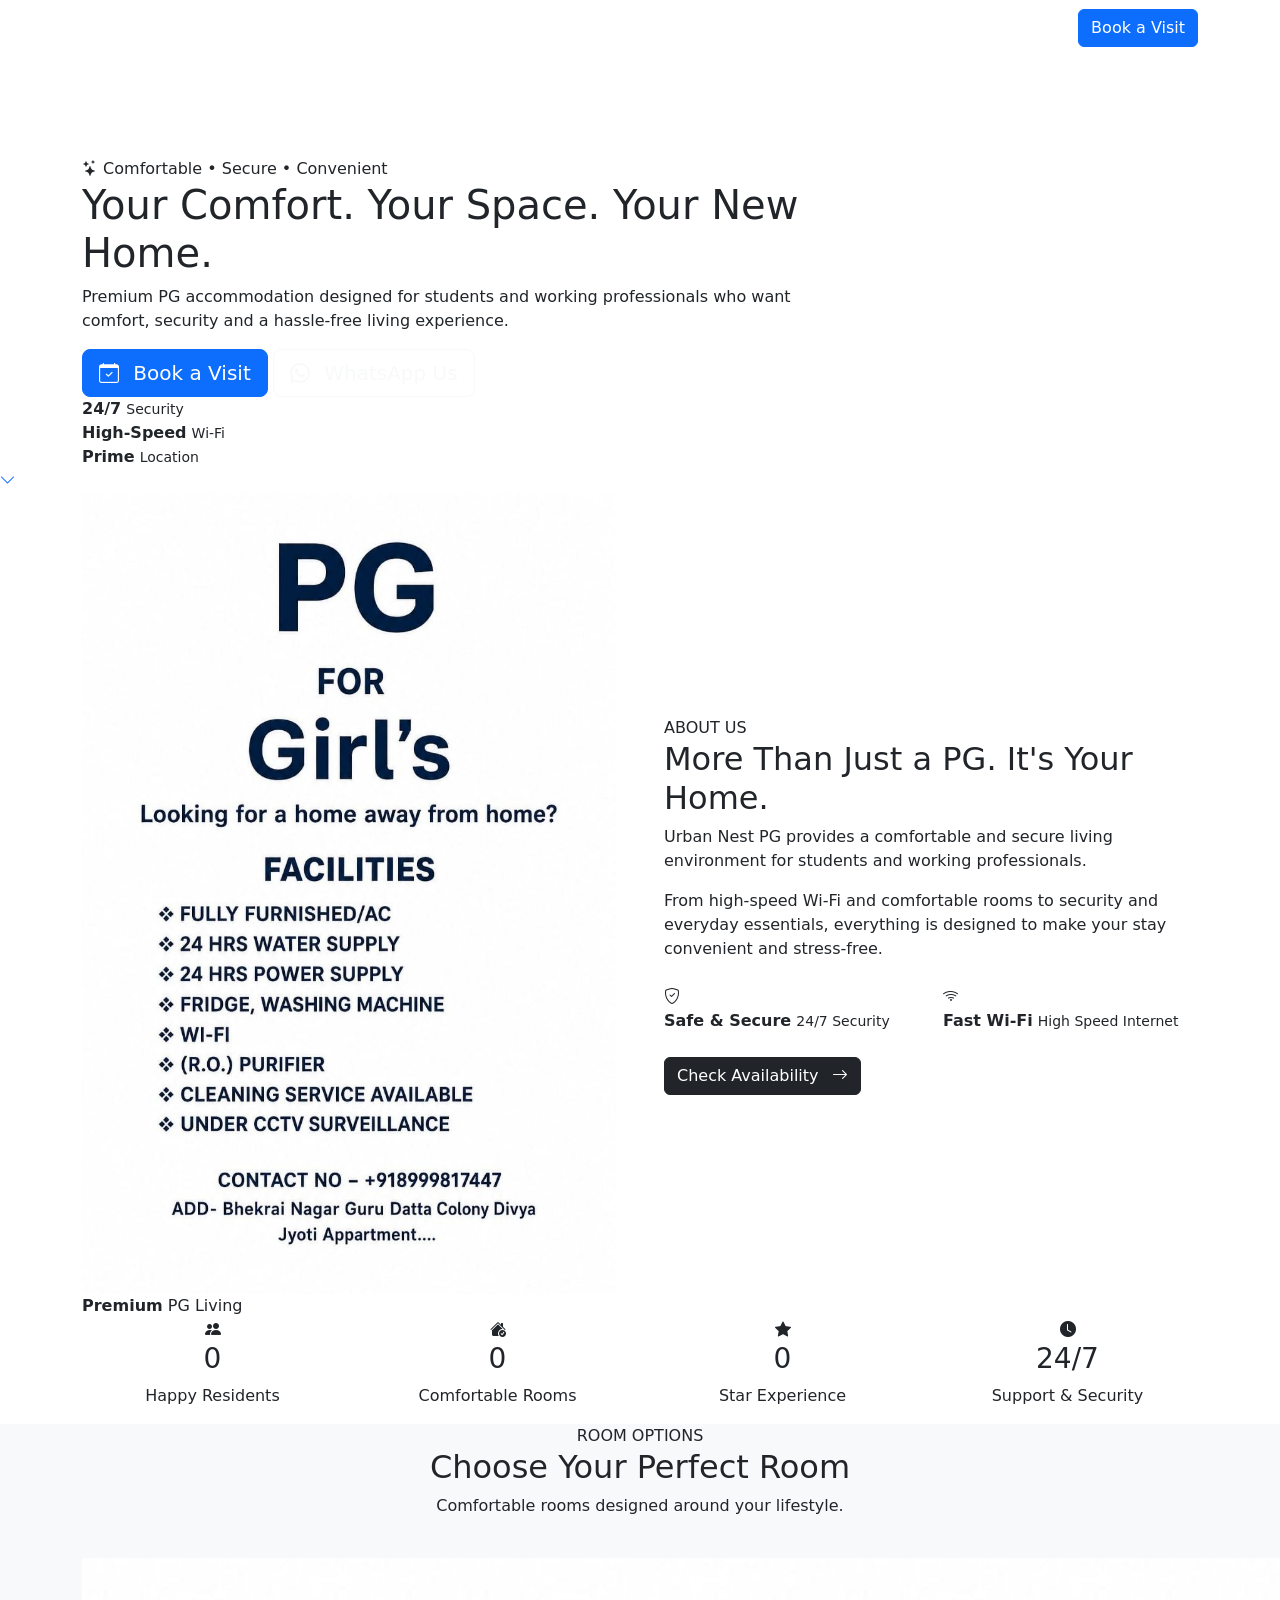
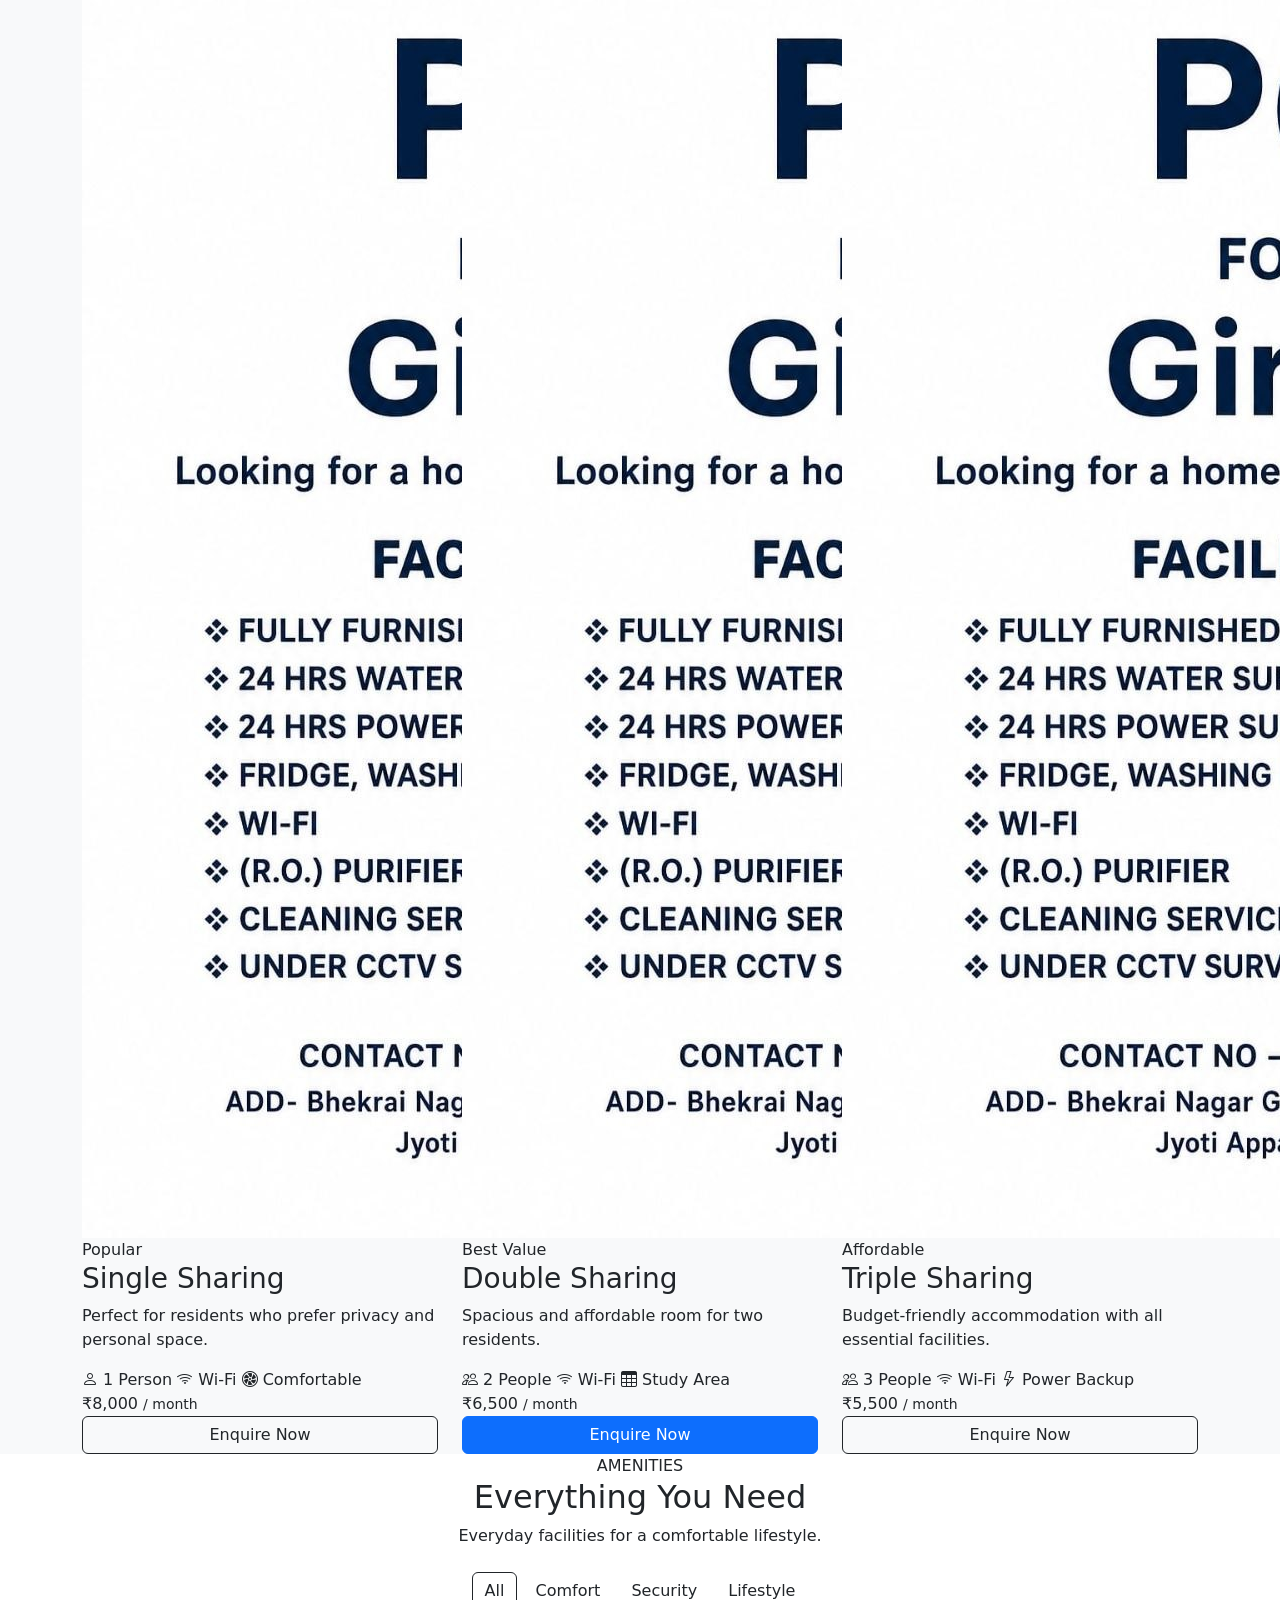
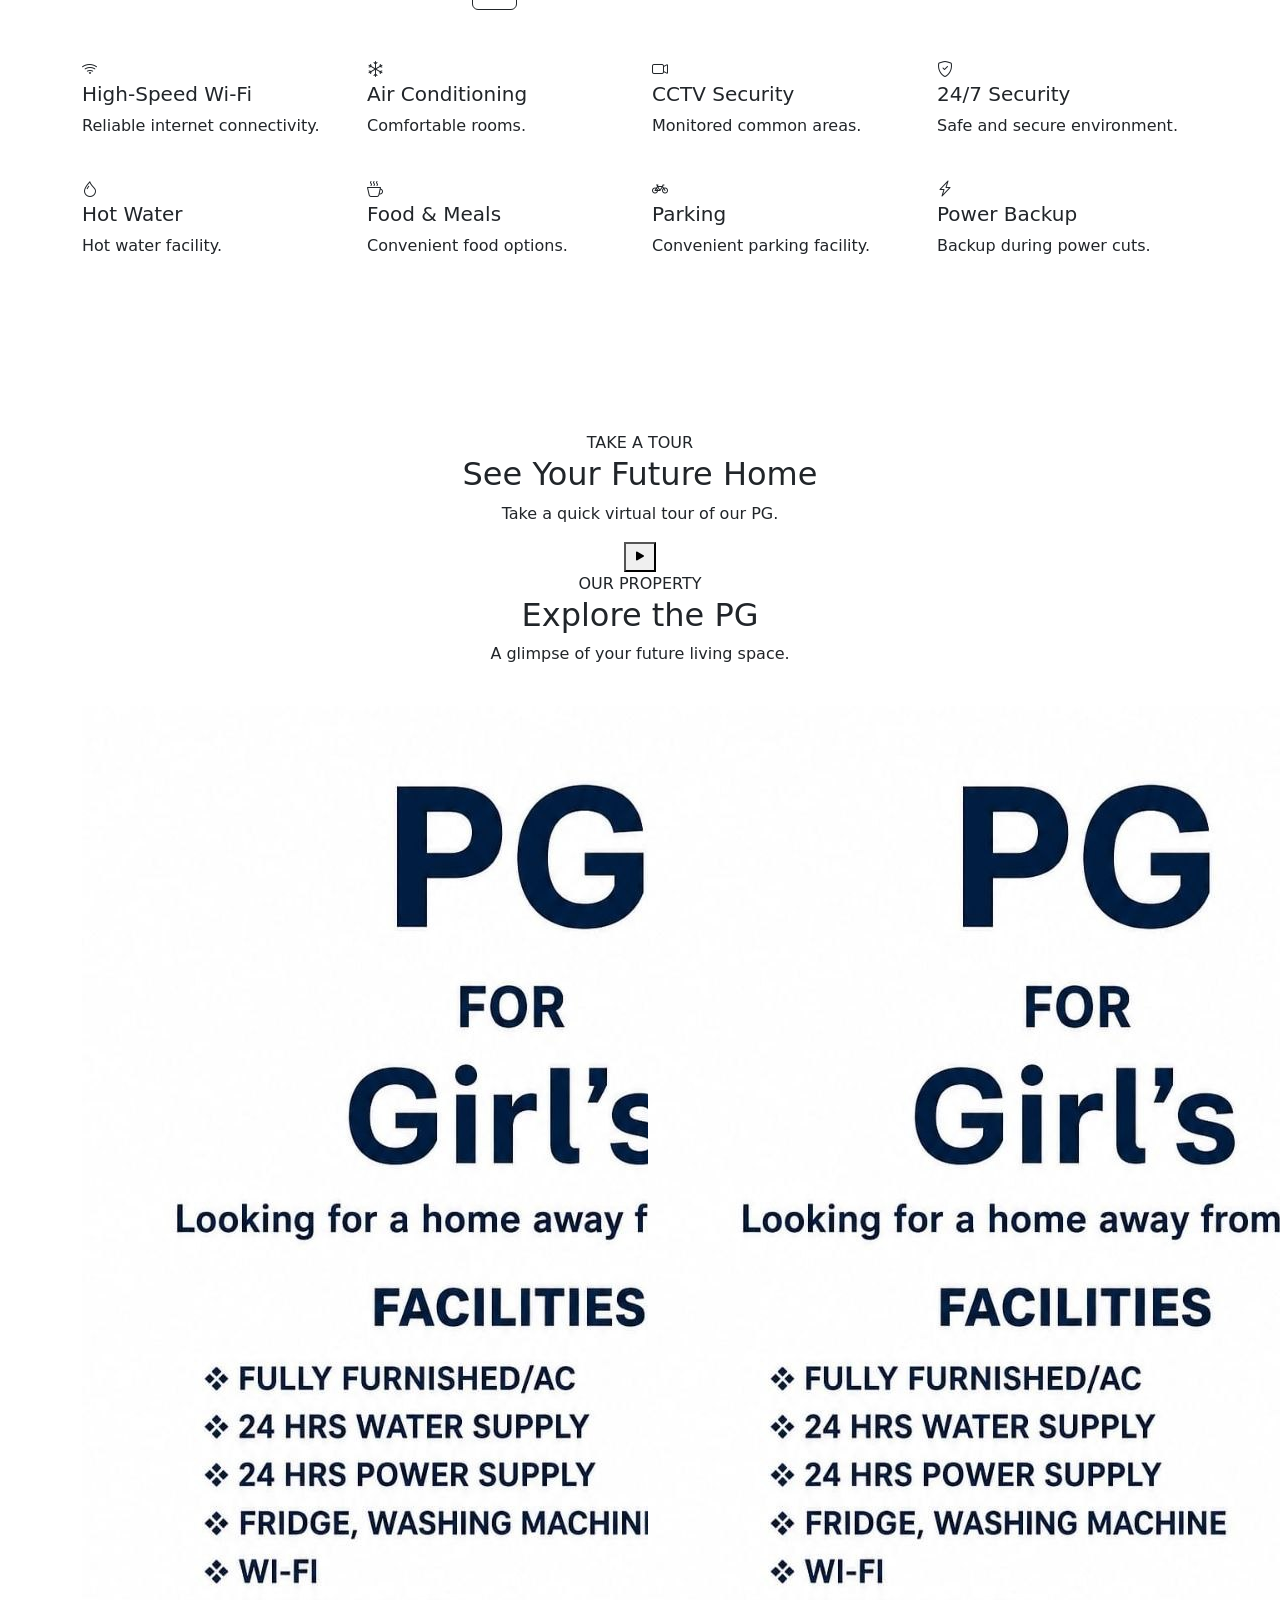
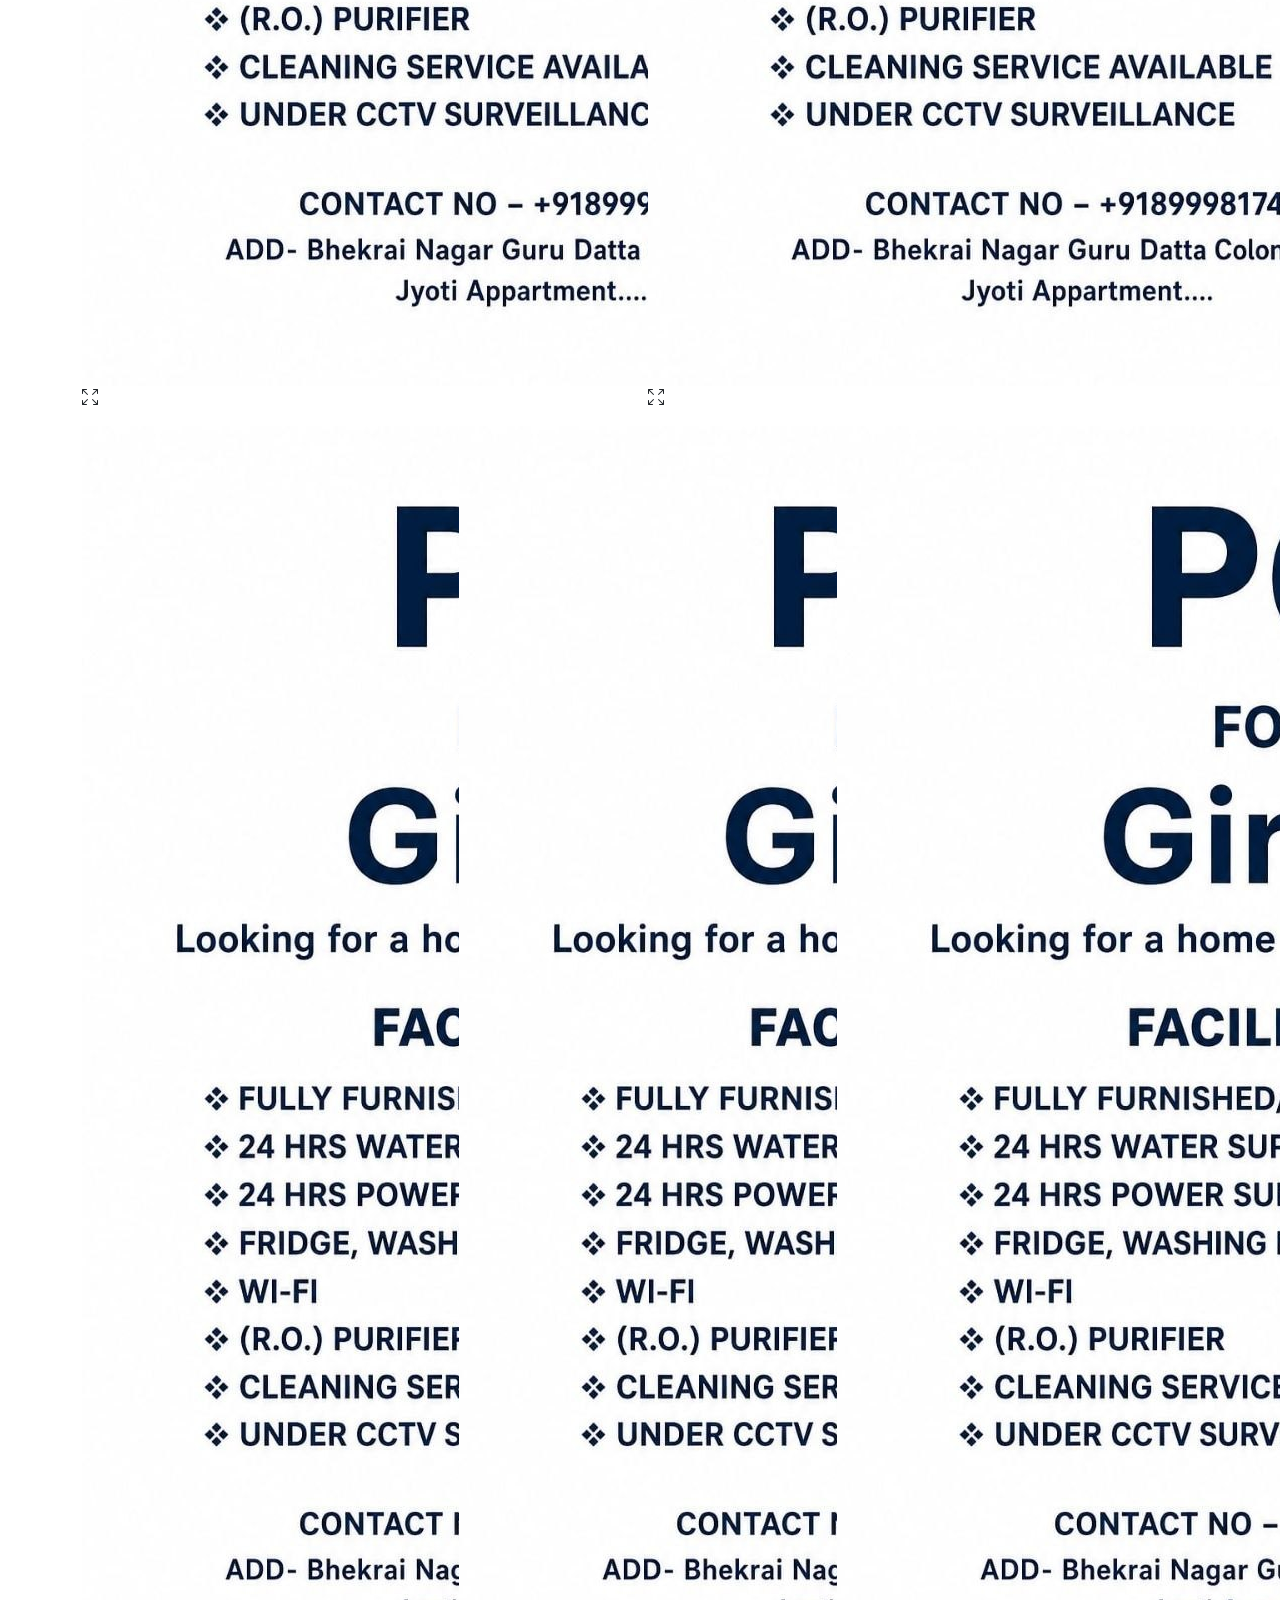
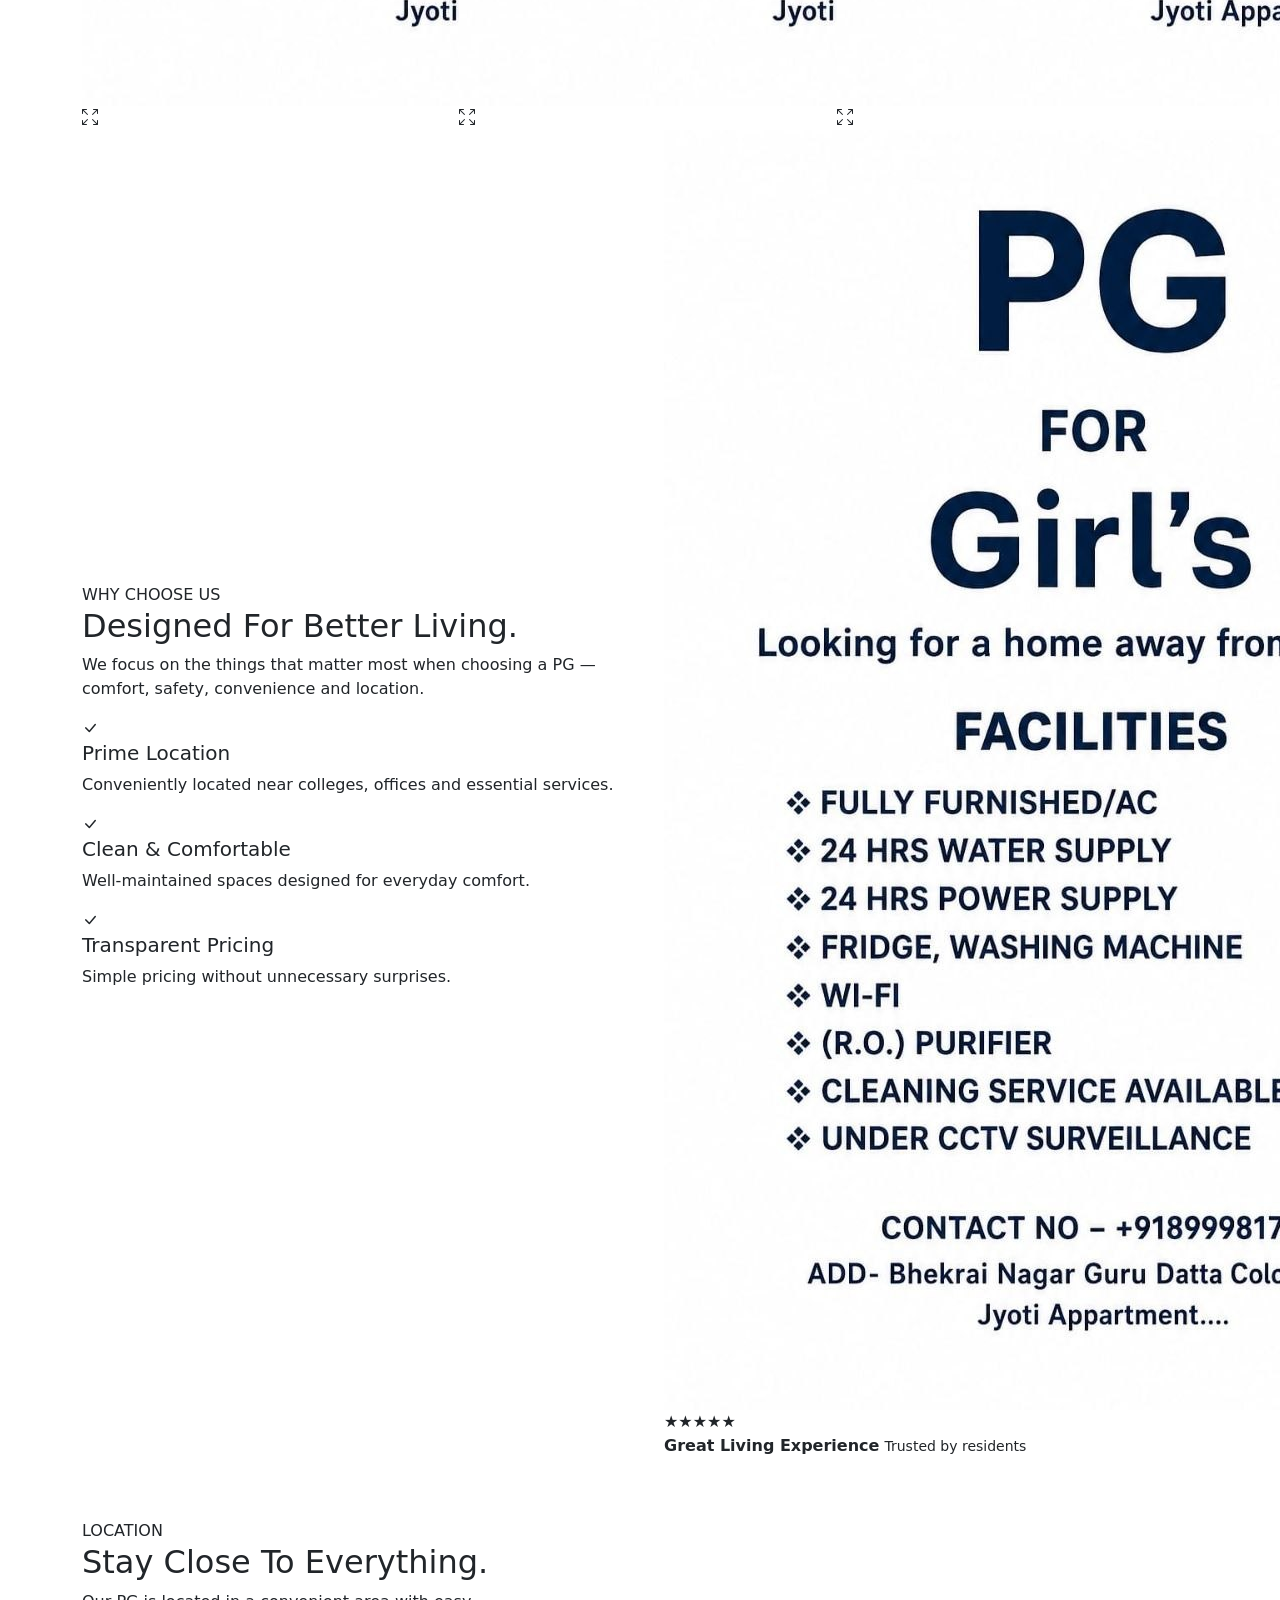
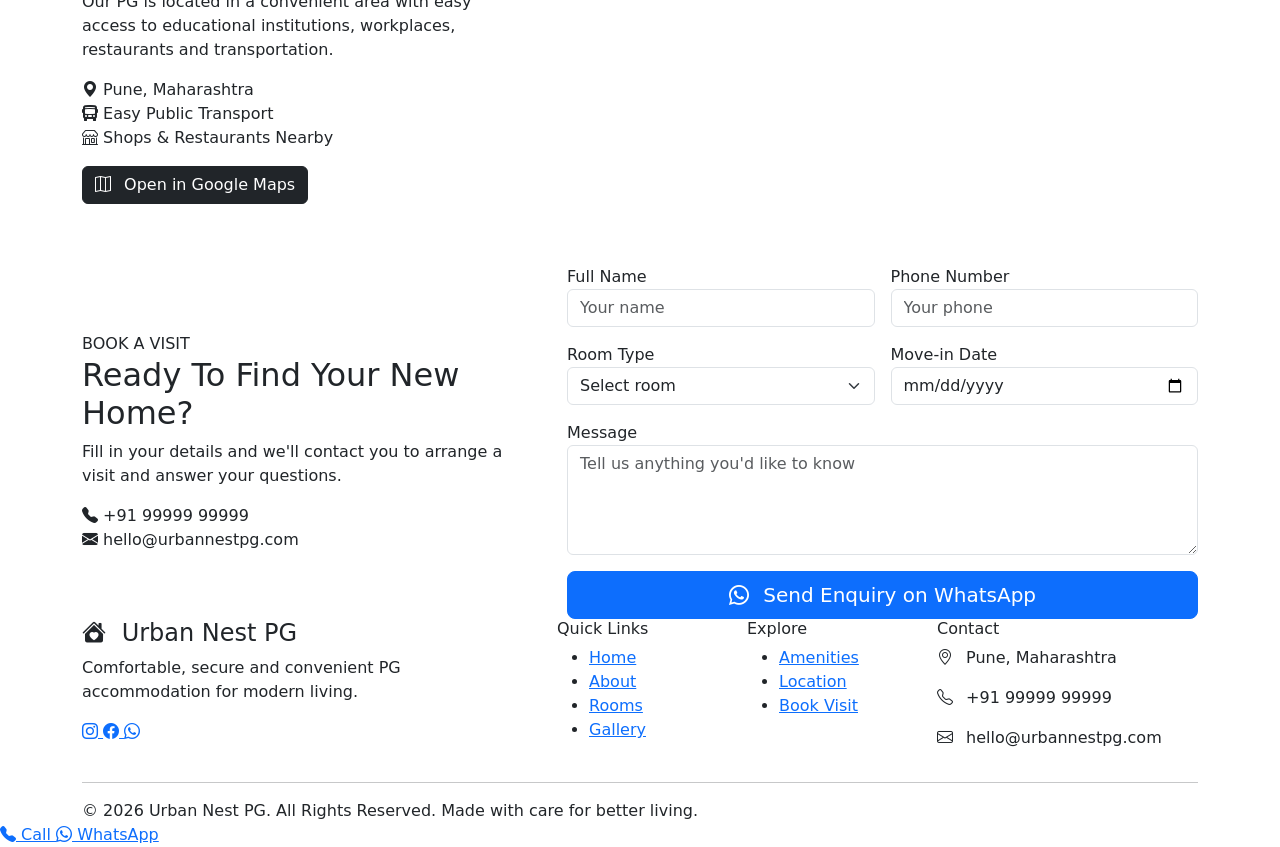
==== index.html @ 431f4cd6 "Update and rename pg.html to index.html" ====
<!DOCTYPE html>
<html lang="en">
<head>
    <meta charset="UTF-8">
    <meta name="viewport" content="width=device-width, initial-scale=1.0">

    <title>Urban Nest PG | Premium PG Accommodation</title>

    <meta name="description"
          content="Modern, comfortable and secure PG accommodation for students and working professionals.">

    <!-- Bootstrap 5 -->
    <link
        href="https://cdn.jsdelivr.net/npm/bootstrap@5.3.3/dist/css/bootstrap.min.css"
        rel="stylesheet">

    <!-- Bootstrap Icons -->
    <link
        rel="stylesheet"
        href="https://cdn.jsdelivr.net/npm/bootstrap-icons@1.11.3/font/bootstrap-icons.min.css">

    <!-- Google Font -->
    <link
        href="https://fonts.googleapis.com/css2?family=Inter:wght@400;500;600;700;800&family=Poppins:wght@500;600;700;800&display=swap"
        rel="stylesheet">

    <link rel="stylesheet" href="style.css">
</head>

<body>

<!-- ================= NAVBAR ================= -->

<nav class="navbar navbar-expand-lg navbar-dark fixed-top custom-navbar">
    <div class="container">

        <a class="navbar-brand fw-bold" href="#home">
            <i class="bi bi-house-heart-fill me-2"></i>
            Urban Nest PG
        </a>

        <button
            class="navbar-toggler"
            type="button"
            data-bs-toggle="collapse"
            data-bs-target="#navbarNav">

            <span class="navbar-toggler-icon"></span>
        </button>

        <div class="collapse navbar-collapse" id="navbarNav">

            <ul class="navbar-nav ms-auto align-items-lg-center">

                <li class="nav-item">
                    <a class="nav-link" href="#home">Home</a>
                </li>

                <li class="nav-item">
                    <a class="nav-link" href="#about">About</a>
                </li>

                <li class="nav-item">
                    <a class="nav-link" href="#rooms">Rooms</a>
                </li>

                <li class="nav-item">
                    <a class="nav-link" href="#amenities">Amenities</a>
                </li>

                <li class="nav-item">
                    <a class="nav-link" href="#gallery">Gallery</a>
                </li>

                <li class="nav-item">
                    <a class="nav-link" href="#location">Location</a>
                </li>

                <li class="nav-item ms-lg-3">
                    <a href="#booking" class="btn btn-primary nav-btn">
                        Book a Visit
                    </a>
                </li>

            </ul>

        </div>
    </div>
</nav>


<!-- ================= HERO ================= -->

<section id="home" class="hero-section">

    <video
        class="hero-video"
        autoplay
        muted
        loop
        playsinline>

        <source src="PG.mp4" type="video/mp4">

        Your browser does not support video.
    </video>

    <div class="hero-overlay"></div>

    <div class="container hero-content">

        <div class="row align-items-center">

            <div class="col-lg-8">

                <span class="hero-badge">
                    <i class="bi bi-stars"></i>
                    Comfortable • Secure • Convenient
                </span>

                <h1>
                    Your Comfort.
                    <span>Your Space.</span>
                    Your New Home.
                </h1>

                <p class="hero-text">
                    Premium PG accommodation designed for students
                    and working professionals who want comfort,
                    security and a hassle-free living experience.
                </p>

                <div class="hero-buttons">

                    <a href="#booking" class="btn btn-primary btn-lg">
                        <i class="bi bi-calendar-check me-2"></i>
                        Book a Visit
                    </a>

                    <a
                        href="https://wa.me/919999999999"
                        target="_blank"
                        class="btn btn-outline-light btn-lg">

                        <i class="bi bi-whatsapp me-2"></i>
                        WhatsApp Us
                    </a>

                </div>

                <div class="hero-trust">

                    <div>
                        <strong>24/7</strong>
                        <small>Security</small>
                    </div>

                    <div>
                        <strong>High-Speed</strong>
                        <small>Wi-Fi</small>
                    </div>

                    <div>
                        <strong>Prime</strong>
                        <small>Location</small>
                    </div>

                </div>

            </div>

        </div>

    </div>

    <a href="#about" class="scroll-down">
        <i class="bi bi-chevron-down"></i>
    </a>

</section>


<!-- ================= ABOUT ================= -->

<section id="about" class="section-padding">

    <div class="container">

        <div class="row align-items-center g-5">

            <div class="col-lg-6">

                <div class="about-image">

                    <img
                        src="PG.jpg"
                        alt="Urban Nest PG"
                        class="img-fluid">

                    <div class="experience-card">

                        <strong>Premium</strong>
                        <span>PG Living</span>

                    </div>

                </div>

            </div>

            <div class="col-lg-6">

                <span class="section-label">
                    ABOUT US
                </span>

                <h2 class="section-title">
                    More Than Just a PG.
                    <span>It's Your Home.</span>
                </h2>

                <p class="section-description">

                    Urban Nest PG provides a comfortable and secure
                    living environment for students and working
                    professionals.

                </p>

                <p class="section-description">

                    From high-speed Wi-Fi and comfortable rooms to
                    security and everyday essentials, everything is
                    designed to make your stay convenient and stress-free.

                </p>

                <div class="row mt-4">

                    <div class="col-6">

                        <div class="mini-feature">

                            <i class="bi bi-shield-check"></i>

                            <div>
                                <strong>Safe & Secure</strong>
                                <small>24/7 Security</small>
                            </div>

                        </div>

                    </div>

                    <div class="col-6">

                        <div class="mini-feature">

                            <i class="bi bi-wifi"></i>

                            <div>
                                <strong>Fast Wi-Fi</strong>
                                <small>High Speed Internet</small>
                            </div>

                        </div>

                    </div>

                </div>

                <a href="#booking" class="btn btn-dark mt-4">
                    Check Availability
                    <i class="bi bi-arrow-right ms-2"></i>
                </a>

            </div>

        </div>

    </div>

</section>


<!-- ================= STATS ================= -->

<section class="stats-section">

    <div class="container">

        <div class="row text-center g-4">

            <div class="col-6 col-lg-3">

                <div class="stat-box">

                    <i class="bi bi-people-fill"></i>

                    <h3 class="counter" data-target="100">0</h3>

                    <p>Happy Residents</p>

                </div>

            </div>

            <div class="col-6 col-lg-3">

                <div class="stat-box">

                    <i class="bi bi-house-check-fill"></i>

                    <h3 class="counter" data-target="50">0</h3>

                    <p>Comfortable Rooms</p>

                </div>

            </div>

            <div class="col-6 col-lg-3">

                <div class="stat-box">

                    <i class="bi bi-star-fill"></i>

                    <h3 class="counter" data-target="4">0</h3>

                    <p>Star Experience</p>

                </div>

            </div>

            <div class="col-6 col-lg-3">

                <div class="stat-box">

                    <i class="bi bi-clock-fill"></i>

                    <h3>24/7</h3>

                    <p>Support & Security</p>

                </div>

            </div>

        </div>

    </div>

</section>


<!-- ================= ROOMS ================= -->

<section id="rooms" class="section-padding bg-light">

    <div class="container">

        <div class="text-center section-heading">

            <span class="section-label">
                ROOM OPTIONS
            </span>

            <h2 class="section-title">
                Choose Your Perfect Room
            </h2>

            <p>
                Comfortable rooms designed around your lifestyle.
            </p>

        </div>


        <div class="row g-4 mt-3">

            <!-- SINGLE -->

            <div class="col-lg-4">

                <div class="room-card">

                    <div class="room-image">

                        <img src="PG.jpg" alt="Single Room">

                        <span class="room-tag">
                            Popular
                        </span>

                    </div>

                    <div class="room-content">

                        <h3>Single Sharing</h3>

                        <p>
                            Perfect for residents who prefer privacy
                            and personal space.
                        </p>

                        <div class="room-features">

                            <span>
                                <i class="bi bi-person"></i>
                                1 Person
                            </span>

                            <span>
                                <i class="bi bi-wifi"></i>
                                Wi-Fi
                            </span>

                            <span>
                                <i class="bi bi-fan"></i>
                                Comfortable
                            </span>

                        </div>

                        <div class="price">
                            ₹8,000
                            <small>/ month</small>
                        </div>

                        <a href="#booking" class="btn btn-outline-dark w-100">
                            Enquire Now
                        </a>

                    </div>

                </div>

            </div>


            <!-- DOUBLE -->

            <div class="col-lg-4">

                <div class="room-card featured-room">

                    <div class="room-image">

                        <img src="PG.jpg" alt="Double Sharing Room">

                        <span class="room-tag">
                            Best Value
                        </span>

                    </div>

                    <div class="room-content">

                        <h3>Double Sharing</h3>

                        <p>
                            Spacious and affordable room for two
                            residents.
                        </p>

                        <div class="room-features">

                            <span>
                                <i class="bi bi-people"></i>
                                2 People
                            </span>

                            <span>
                                <i class="bi bi-wifi"></i>
                                Wi-Fi
                            </span>

                            <span>
                                <i class="bi bi-table"></i>
                                Study Area
                            </span>

                        </div>

                        <div class="price">
                            ₹6,500
                            <small>/ month</small>
                        </div>

                        <a href="#booking" class="btn btn-primary w-100">
                            Enquire Now
                        </a>

                    </div>

                </div>

            </div>


            <!-- TRIPLE -->

            <div class="col-lg-4">

                <div class="room-card">

                    <div class="room-image">

                        <img src="PG.jpg" alt="Triple Sharing Room">

                        <span class="room-tag">
                            Affordable
                        </span>

                    </div>

                    <div class="room-content">

                        <h3>Triple Sharing</h3>

                        <p>
                            Budget-friendly accommodation with
                            all essential facilities.
                        </p>

                        <div class="room-features">

                            <span>
                                <i class="bi bi-people"></i>
                                3 People
                            </span>

                            <span>
                                <i class="bi bi-wifi"></i>
                                Wi-Fi
                            </span>

                            <span>
                                <i class="bi bi-lightning"></i>
                                Power Backup
                            </span>

                        </div>

                        <div class="price">
                            ₹5,500
                            <small>/ month</small>
                        </div>

                        <a href="#booking" class="btn btn-outline-dark w-100">
                            Enquire Now
                        </a>

                    </div>

                </div>

            </div>

        </div>

    </div>

</section>


<!-- ================= AMENITIES ================= -->

<section id="amenities" class="section-padding">

    <div class="container">

        <div class="text-center section-heading">

            <span class="section-label">
                AMENITIES
            </span>

            <h2 class="section-title">
                Everything You Need
            </h2>

            <p>
                Everyday facilities for a comfortable lifestyle.
            </p>

        </div>


        <div class="amenity-filter text-center mt-4">

            <button
                class="btn filter-btn active"
                data-filter="all">
                All
            </button>

            <button
                class="btn filter-btn"
                data-filter="comfort">
                Comfort
            </button>

            <button
                class="btn filter-btn"
                data-filter="security">
                Security
            </button>

            <button
                class="btn filter-btn"
                data-filter="lifestyle">
                Lifestyle
            </button>

        </div>


        <div class="row g-4 mt-4" id="amenityContainer">

            <div class="col-6 col-md-4 col-lg-3 amenity-item"
                 data-category="comfort">

                <div class="amenity-card">

                    <i class="bi bi-wifi"></i>

                    <h5>High-Speed Wi-Fi</h5>

                    <p>
                        Reliable internet connectivity.
                    </p>

                </div>

            </div>


            <div class="col-6 col-md-4 col-lg-3 amenity-item"
                 data-category="comfort">

                <div class="amenity-card">

                    <i class="bi bi-snow"></i>

                    <h5>Air Conditioning</h5>

                    <p>
                        Comfortable rooms.
                    </p>

                </div>

            </div>


            <div class="col-6 col-md-4 col-lg-3 amenity-item"
                 data-category="security">

                <div class="amenity-card">

                    <i class="bi bi-camera-video"></i>

                    <h5>CCTV Security</h5>

                    <p>
                        Monitored common areas.
                    </p>

                </div>

            </div>


            <div class="col-6 col-md-4 col-lg-3 amenity-item"
                 data-category="security">

                <div class="amenity-card">

                    <i class="bi bi-shield-check"></i>

                    <h5>24/7 Security</h5>

                    <p>
                        Safe and secure environment.
                    </p>

                </div>

            </div>


            <div class="col-6 col-md-4 col-lg-3 amenity-item"
                 data-category="comfort">

                <div class="amenity-card">

                    <i class="bi bi-droplet"></i>

                    <h5>Hot Water</h5>

                    <p>
                        Hot water facility.
                    </p>

                </div>

            </div>


            <div class="col-6 col-md-4 col-lg-3 amenity-item"
                 data-category="lifestyle">

                <div class="amenity-card">

                    <i class="bi bi-cup-hot"></i>

                    <h5>Food & Meals</h5>

                    <p>
                        Convenient food options.
                    </p>

                </div>

            </div>


            <div class="col-6 col-md-4 col-lg-3 amenity-item"
                 data-category="lifestyle">

                <div class="amenity-card">

                    <i class="bi bi-bicycle"></i>

                    <h5>Parking</h5>

                    <p>
                        Convenient parking facility.
                    </p>

                </div>

            </div>


            <div class="col-6 col-md-4 col-lg-3 amenity-item"
                 data-category="comfort">

                <div class="amenity-card">

                    <i class="bi bi-lightning-charge"></i>

                    <h5>Power Backup</h5>

                    <p>
                        Backup during power cuts.
                    </p>

                </div>

            </div>

        </div>

    </div>

</section>


<!-- ================= VIDEO ================= -->

<section class="video-section">

    <div class="video-background">

        <video autoplay muted loop playsinline>

            <source src="PG.mp4" type="video/mp4">

        </video>

    </div>

    <div class="video-overlay"></div>

    <div class="container video-content text-center">

        <span class="section-label light-label">
            TAKE A TOUR
        </span>

        <h2>
            See Your Future Home
        </h2>

        <p>
            Take a quick virtual tour of our PG.
        </p>

        <button
            class="play-button"
            data-bs-toggle="modal"
            data-bs-target="#videoModal">

            <i class="bi bi-play-fill"></i>

        </button>

    </div>

</section>


<!-- ================= GALLERY ================= -->

<section id="gallery" class="section-padding">

    <div class="container">

        <div class="text-center section-heading">

            <span class="section-label">
                OUR PROPERTY
            </span>

            <h2 class="section-title">
                Explore the PG
            </h2>

            <p>
                A glimpse of your future living space.
            </p>

        </div>


        <div class="row g-3 gallery-grid mt-4">

            <div class="col-md-6">

                <div class="gallery-item">

                    <img
                        src="PG.jpg"
                        alt="PG Property"
                        data-bs-toggle="modal"
                        data-bs-target="#imageModal">

                    <div class="gallery-overlay">
                        <i class="bi bi-arrows-fullscreen"></i>
                    </div>

                </div>

            </div>


            <div class="col-md-6">

                <div class="gallery-item">

                    <img
                        src="PG.jpg"
                        alt="PG Room"
                        data-bs-toggle="modal"
                        data-bs-target="#imageModal">

                    <div class="gallery-overlay">
                        <i class="bi bi-arrows-fullscreen"></i>
                    </div>

                </div>

            </div>


            <div class="col-md-4">

                <div class="gallery-item">

                    <img
                        src="PG.jpg"
                        alt="PG Interior"
                        data-bs-toggle="modal"
                        data-bs-target="#imageModal">

                    <div class="gallery-overlay">
                        <i class="bi bi-arrows-fullscreen"></i>
                    </div>

                </div>

            </div>


            <div class="col-md-4">

                <div class="gallery-item">

                    <img
                        src="PG.jpg"
                        alt="PG Facility"
                        data-bs-toggle="modal"
                        data-bs-target="#imageModal">

                    <div class="gallery-overlay">
                        <i class="bi bi-arrows-fullscreen"></i>
                    </div>

                </div>

            </div>


            <div class="col-md-4">

                <div class="gallery-item">

                    <img
                        src="PG.jpg"
                        alt="PG Accommodation"
                        data-bs-toggle="modal"
                        data-bs-target="#imageModal">

                    <div class="gallery-overlay">
                        <i class="bi bi-arrows-fullscreen"></i>
                    </div>

                </div>

            </div>

        </div>

    </div>

</section>


<!-- ================= WHY US ================= -->

<section class="why-section">

    <div class="container">

        <div class="row align-items-center g-5">

            <div class="col-lg-6">

                <span class="section-label">
                    WHY CHOOSE US
                </span>

                <h2 class="section-title">
                    Designed For
                    <span>Better Living.</span>
                </h2>

                <p>
                    We focus on the things that matter most when
                    choosing a PG — comfort, safety, convenience
                    and location.
                </p>


                <div class="why-list">

                    <div class="why-item">

                        <div class="why-icon">
                            <i class="bi bi-check-lg"></i>
                        </div>

                        <div>
                            <h5>Prime Location</h5>
                            <p>
                                Conveniently located near colleges,
                                offices and essential services.
                            </p>
                        </div>

                    </div>


                    <div class="why-item">

                        <div class="why-icon">
                            <i class="bi bi-check-lg"></i>
                        </div>

                        <div>
                            <h5>Clean & Comfortable</h5>
                            <p>
                                Well-maintained spaces designed
                                for everyday comfort.
                            </p>
                        </div>

                    </div>


                    <div class="why-item">

                        <div class="why-icon">
                            <i class="bi bi-check-lg"></i>
                        </div>

                        <div>
                            <h5>Transparent Pricing</h5>
                            <p>
                                Simple pricing without unnecessary
                                surprises.
                            </p>

                        </div>

                    </div>

                </div>

            </div>


            <div class="col-lg-6">

                <div class="why-image">

                    <img
                        src="PG.jpg"
                        alt="PG Living">

                    <div class="floating-review">

                        <div class="stars">
                            ★★★★★
                        </div>

                        <strong>Great Living Experience</strong>

                        <small>
                            Trusted by residents
                        </small>

                    </div>

                </div>

            </div>

        </div>

    </div>

</section>


<!-- ================= LOCATION ================= -->

<section id="location" class="section-padding">

    <div class="container">

        <div class="row g-5 align-items-center">

            <div class="col-lg-5">

                <span class="section-label">
                    LOCATION
                </span>

                <h2 class="section-title">
                    Stay Close To
                    <span>Everything.</span>
                </h2>

                <p>
                    Our PG is located in a convenient area with
                    easy access to educational institutions,
                    workplaces, restaurants and transportation.
                </p>


                <div class="location-details">

                    <div>
                        <i class="bi bi-geo-alt-fill"></i>

                        <span>
                            Pune, Maharashtra
                        </span>
                    </div>

                    <div>
                        <i class="bi bi-bus-front-fill"></i>

                        <span>
                            Easy Public Transport
                        </span>
                    </div>

                    <div>
                        <i class="bi bi-shop"></i>

                        <span>
                            Shops & Restaurants Nearby
                        </span>
                    </div>

                </div>

                <a
                    href="https://maps.google.com/"
                    target="_blank"
                    class="btn btn-dark mt-3">

                    <i class="bi bi-map me-2"></i>
                    Open in Google Maps

                </a>

            </div>


            <div class="col-lg-7">

                <div class="map-box">

                    <iframe
                        src="https://www.google.com/maps?q=Pune,Maharashtra&output=embed"
                        width="100%"
                        height="400"
                        style="border:0;"
                        loading="lazy">
                    </iframe>

                </div>

            </div>

        </div>

    </div>

</section>


<!-- ================= BOOKING ================= -->

<section id="booking" class="booking-section">

    <div class="container">

        <div class="booking-card">

            <div class="row g-5 align-items-center">

                <div class="col-lg-5">

                    <span class="section-label">
                        BOOK A VISIT
                    </span>

                    <h2>
                        Ready To Find
                        Your New Home?
                    </h2>

                    <p>
                        Fill in your details and we'll contact you
                        to arrange a visit and answer your questions.
                    </p>

                    <div class="contact-direct">

                        <div>
                            <i class="bi bi-telephone-fill"></i>

                            <span>
                                +91 99999 99999
                            </span>
                        </div>

                        <div>
                            <i class="bi bi-envelope-fill"></i>

                            <span>
                                hello@urbannestpg.com
                            </span>
                        </div>

                    </div>

                </div>


                <div class="col-lg-7">

                    <form id="bookingForm">

                        <div class="row g-3">

                            <div class="col-md-6">

                                <label>
                                    Full Name
                                </label>

                                <input
                                    type="text"
                                    id="name"
                                    class="form-control"
                                    placeholder="Your name"
                                    required>

                            </div>


                            <div class="col-md-6">

                                <label>
                                    Phone Number
                                </label>

                                <input
                                    type="tel"
                                    id="phone"
                                    class="form-control"
                                    placeholder="Your phone"
                                    required>

                            </div>


                            <div class="col-md-6">

                                <label>
                                    Room Type
                                </label>

                                <select
                                    id="room"
                                    class="form-select"
                                    required>

                                    <option value="">
                                        Select room
                                    </option>

                                    <option>
                                        Single Sharing
                                    </option>

                                    <option>
                                        Double Sharing
                                    </option>

                                    <option>
                                        Triple Sharing
                                    </option>

                                </select>

                            </div>


                            <div class="col-md-6">

                                <label>
                                    Move-in Date
                                </label>

                                <input
                                    type="date"
                                    id="date"
                                    class="form-control"
                                    required>

                            </div>


                            <div class="col-12">

                                <label>
                                    Message
                                </label>

                                <textarea
                                    id="message"
                                    class="form-control"
                                    rows="4"
                                    placeholder="Tell us anything you'd like to know"></textarea>

                            </div>


                            <div class="col-12">

                                <button
                                    type="submit"
                                    class="btn btn-primary btn-lg w-100">

                                    <i class="bi bi-whatsapp me-2"></i>
                                    Send Enquiry on WhatsApp

                                </button>

                            </div>

                        </div>

                    </form>

                </div>

            </div>

        </div>

    </div>

</section>


<!-- ================= FOOTER ================= -->

<footer>

    <div class="container">

        <div class="row g-4">

            <div class="col-lg-5">

                <h4>
                    <i class="bi bi-house-heart-fill me-2"></i>
                    Urban Nest PG
                </h4>

                <p>
                    Comfortable, secure and convenient PG
                    accommodation for modern living.
                </p>

                <div class="social-links">

                    <a href="#">
                        <i class="bi bi-instagram"></i>
                    </a>

                    <a href="#">
                        <i class="bi bi-facebook"></i>
                    </a>

                    <a href="#">
                        <i class="bi bi-whatsapp"></i>
                    </a>

                </div>

            </div>


            <div class="col-6 col-lg-2">

                <h6>
                    Quick Links
                </h6>

                <ul>

                    <li>
                        <a href="#home">Home</a>
                    </li>

                    <li>
                        <a href="#about">About</a>
                    </li>

                    <li>
                        <a href="#rooms">Rooms</a>
                    </li>

                    <li>
                        <a href="#gallery">Gallery</a>
                    </li>

                </ul>

            </div>


            <div class="col-6 col-lg-2">

                <h6>
                    Explore
                </h6>

                <ul>

                    <li>
                        <a href="#amenities">Amenities</a>
                    </li>

                    <li>
                        <a href="#location">Location</a>
                    </li>

                    <li>
                        <a href="#booking">Book Visit</a>
                    </li>

                </ul>

            </div>


            <div class="col-lg-3">

                <h6>
                    Contact
                </h6>

                <p>
                    <i class="bi bi-geo-alt me-2"></i>
                    Pune, Maharashtra
                </p>

                <p>
                    <i class="bi bi-telephone me-2"></i>
                    +91 99999 99999
                </p>

                <p>
                    <i class="bi bi-envelope me-2"></i>
                    hello@urbannestpg.com
                </p>

            </div>

        </div>


        <hr>

        <div class="footer-bottom">

            <span>
                © 2026 Urban Nest PG. All Rights Reserved.
            </span>

            <span>
                Made with care for better living.
            </span>

        </div>

    </div>

</footer>


<!-- ================= MOBILE CTA ================= -->

<div class="mobile-cta">

    <a
        href="tel:+919999999999"
        class="call-btn">

        <i class="bi bi-telephone-fill"></i>
        Call

    </a>

    <a
        href="https://wa.me/919999999999"
        target="_blank"
        class="whatsapp-btn">

        <i class="bi bi-whatsapp"></i>
        WhatsApp

    </a>

</div>


<!-- ================= VIDEO MODAL ================= -->

<div
    class="modal fade"
    id="videoModal"
    tabindex="-1">

    <div class="modal-dialog modal-xl modal-dialog-centered">

        <div class="modal-content bg-dark">

            <div class="modal-header border-0">

                <button
                    type="button"
                    class="btn-close btn-close-white"
                    data-bs-dismiss="modal">
                </button>

            </div>

            <div class="modal-body p-0">

                <video
                    id="modalVideo"
                    controls
                    class="w-100">

                    <source src="PG.mp4" type="video/mp4">

                </video>

            </div>

        </div>

    </div>

</div>


<!-- ================= IMAGE MODAL ================= -->

<div
    class="modal fade"
    id="imageModal"
    tabindex="-1">

    <div class="modal-dialog modal-xl modal-dialog-centered">

        <div class="modal-content bg-dark">

            <div class="modal-header border-0">

                <button
                    type="button"
                    class="btn-close btn-close-white"
                    data-bs-dismiss="modal">
                </button>

            </div>

            <div class="modal-body text-center">

                <img
                    id="modalImage"
                    src="PG.jpg"
                    class="img-fluid gallery-modal-image"
                    alt="PG">

            </div>

        </div>

    </div>

</div>


<!-- Bootstrap JS -->

<script
    src="https://cdn.jsdelivr.net/npm/bootstrap@5.3.3/dist/js/bootstrap.bundle.min.js">
</script>

<script src="script.js"></script>

</body>
</html>
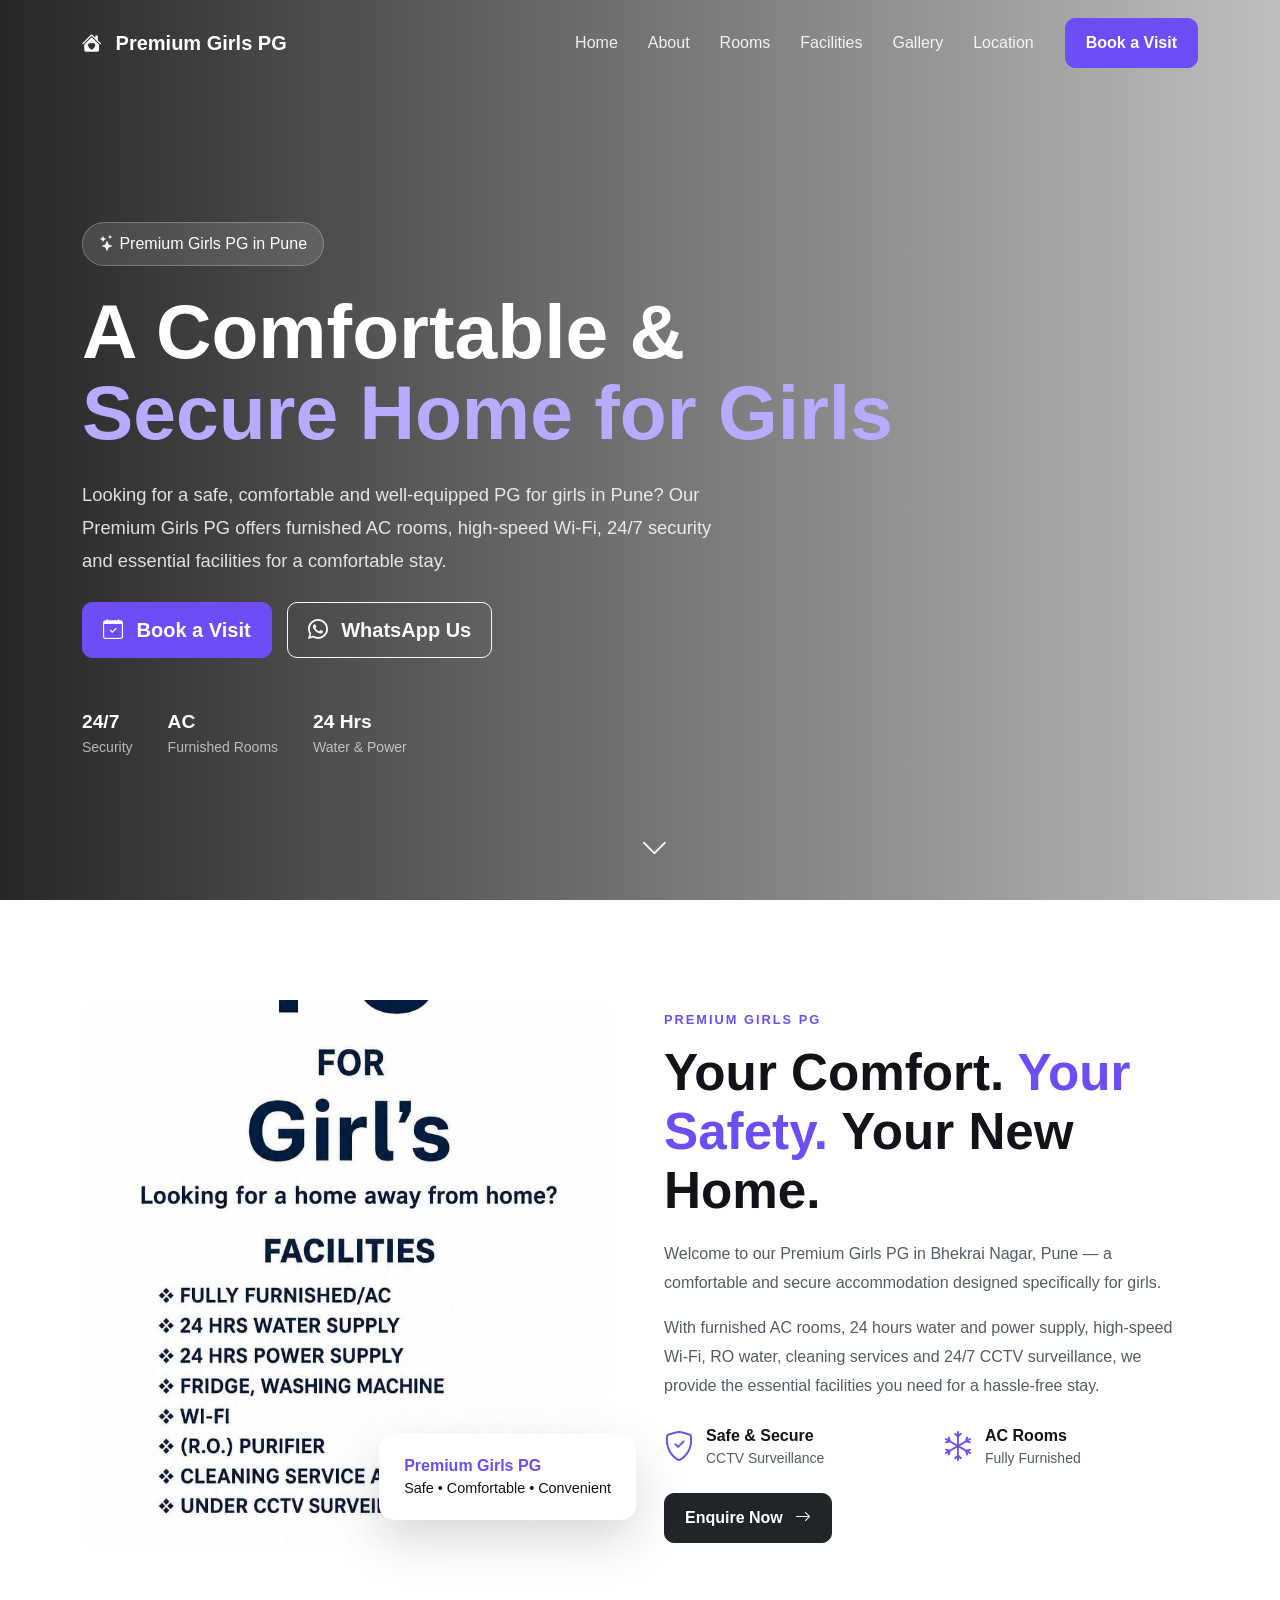
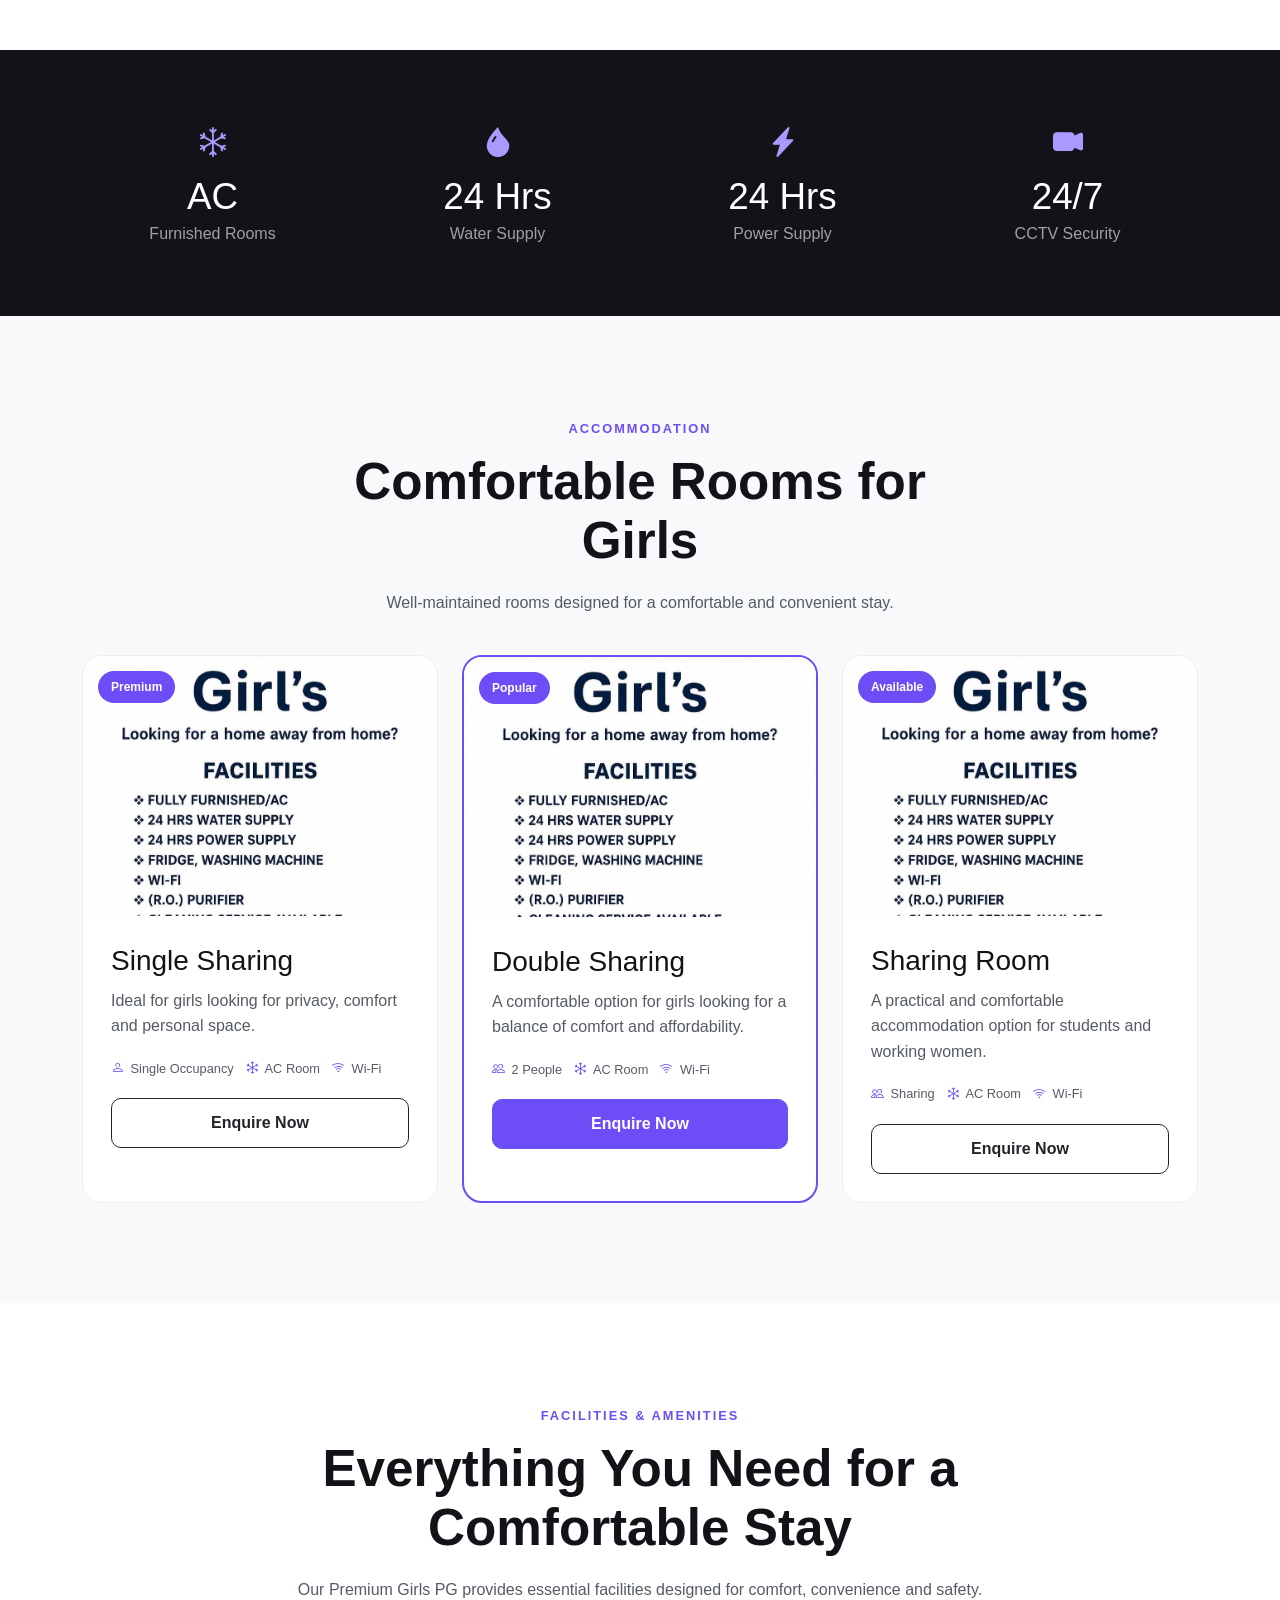
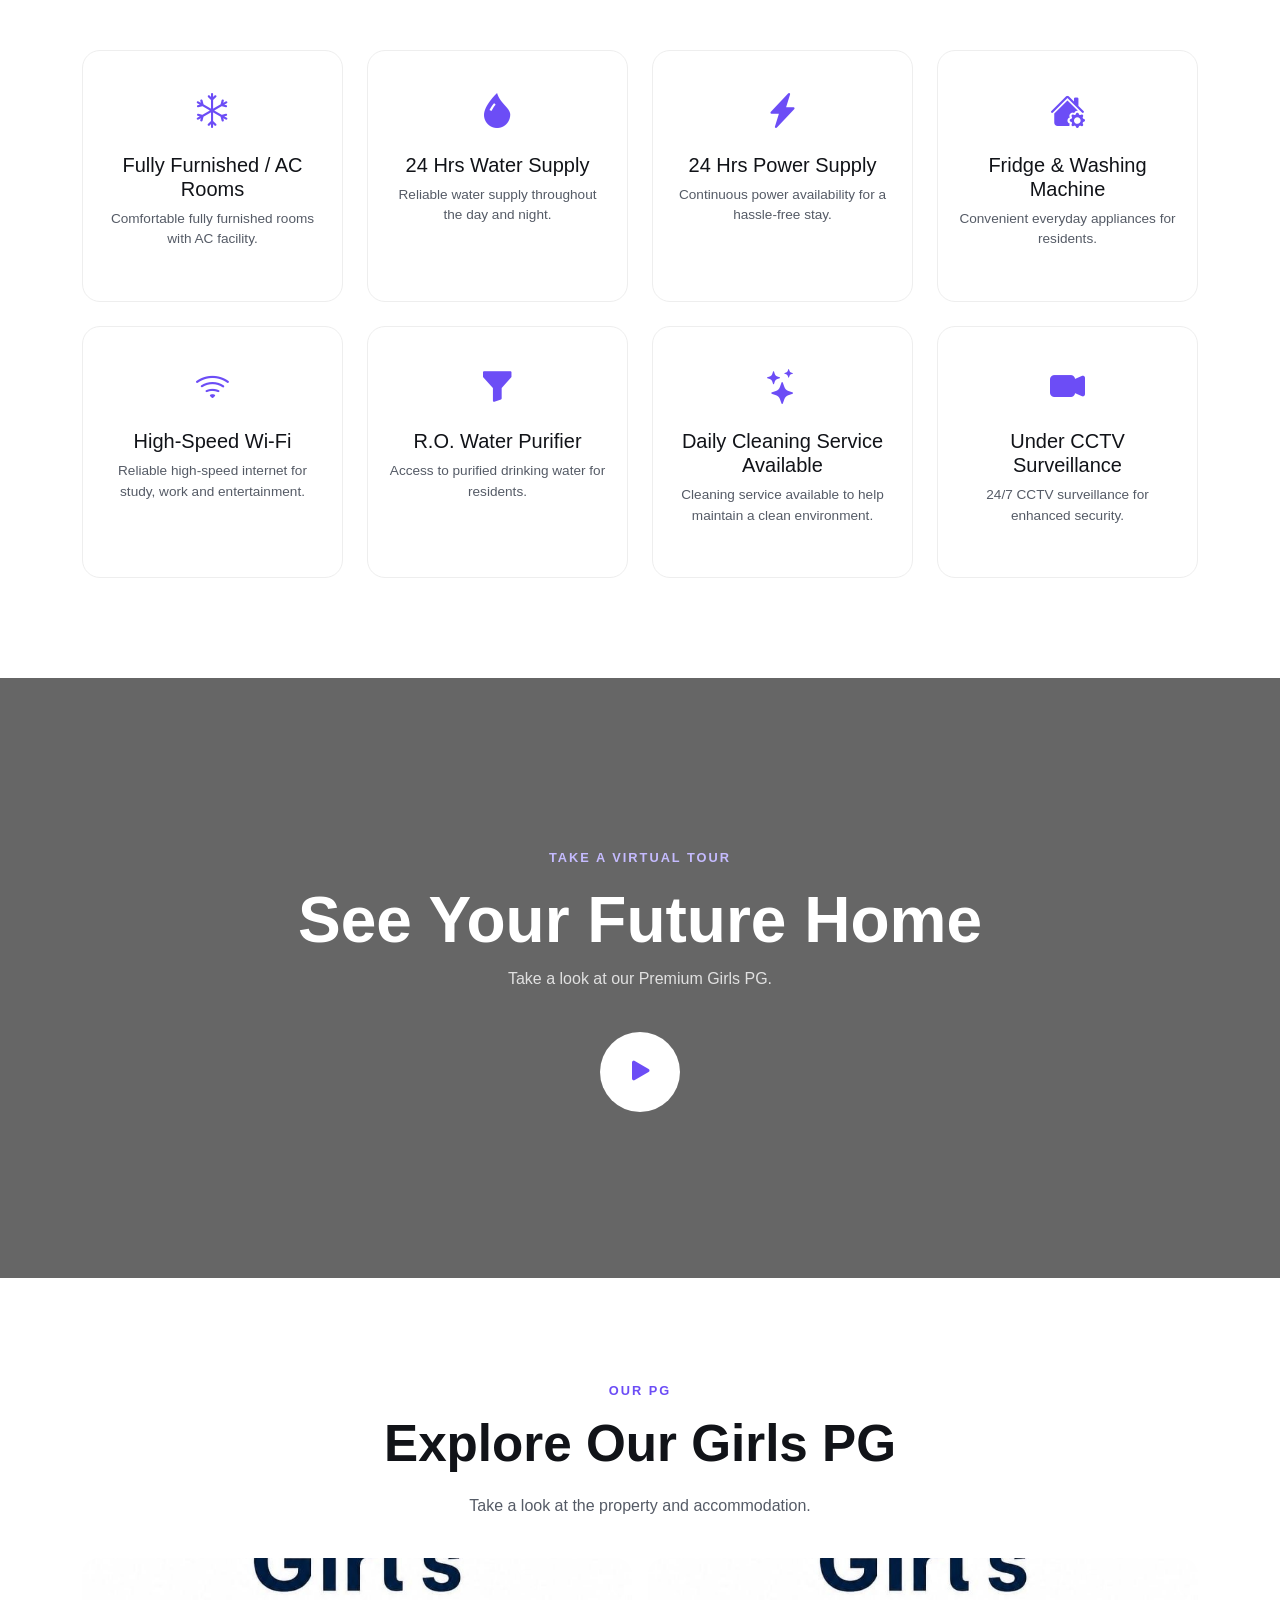
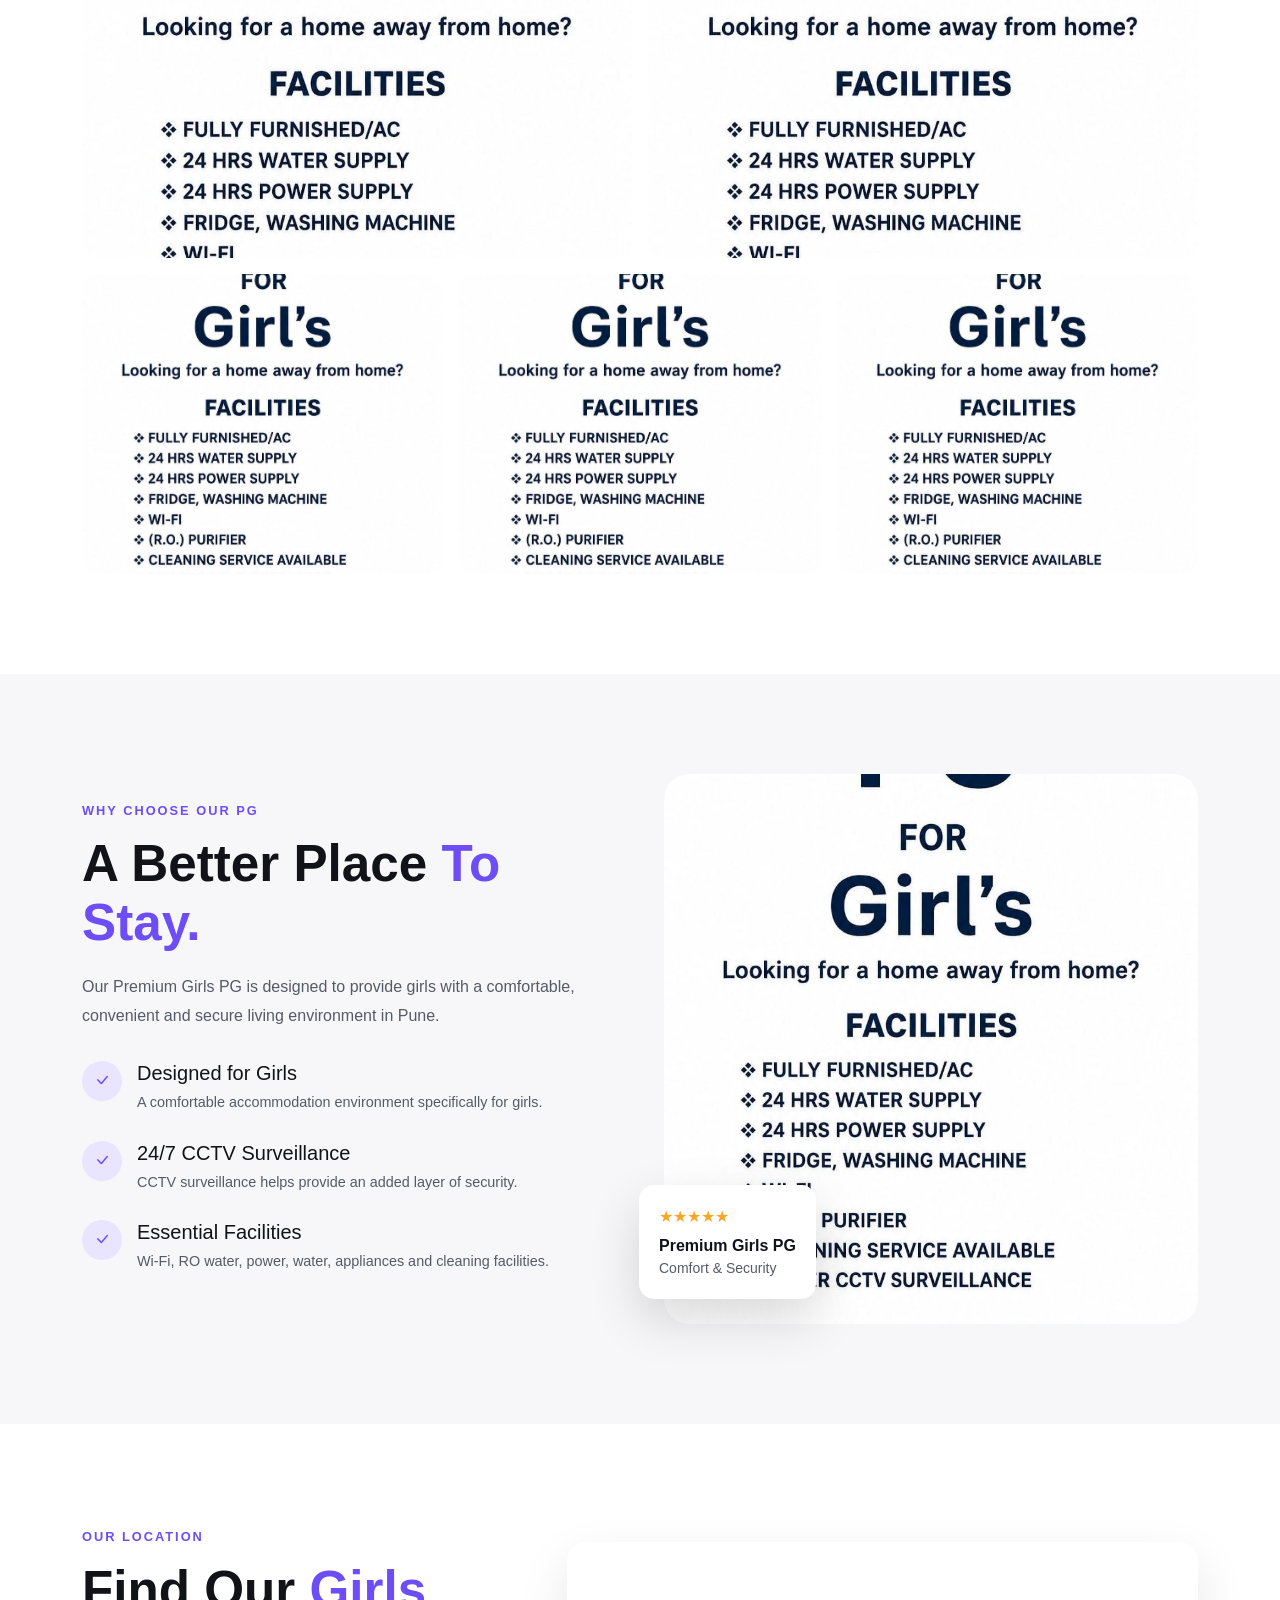
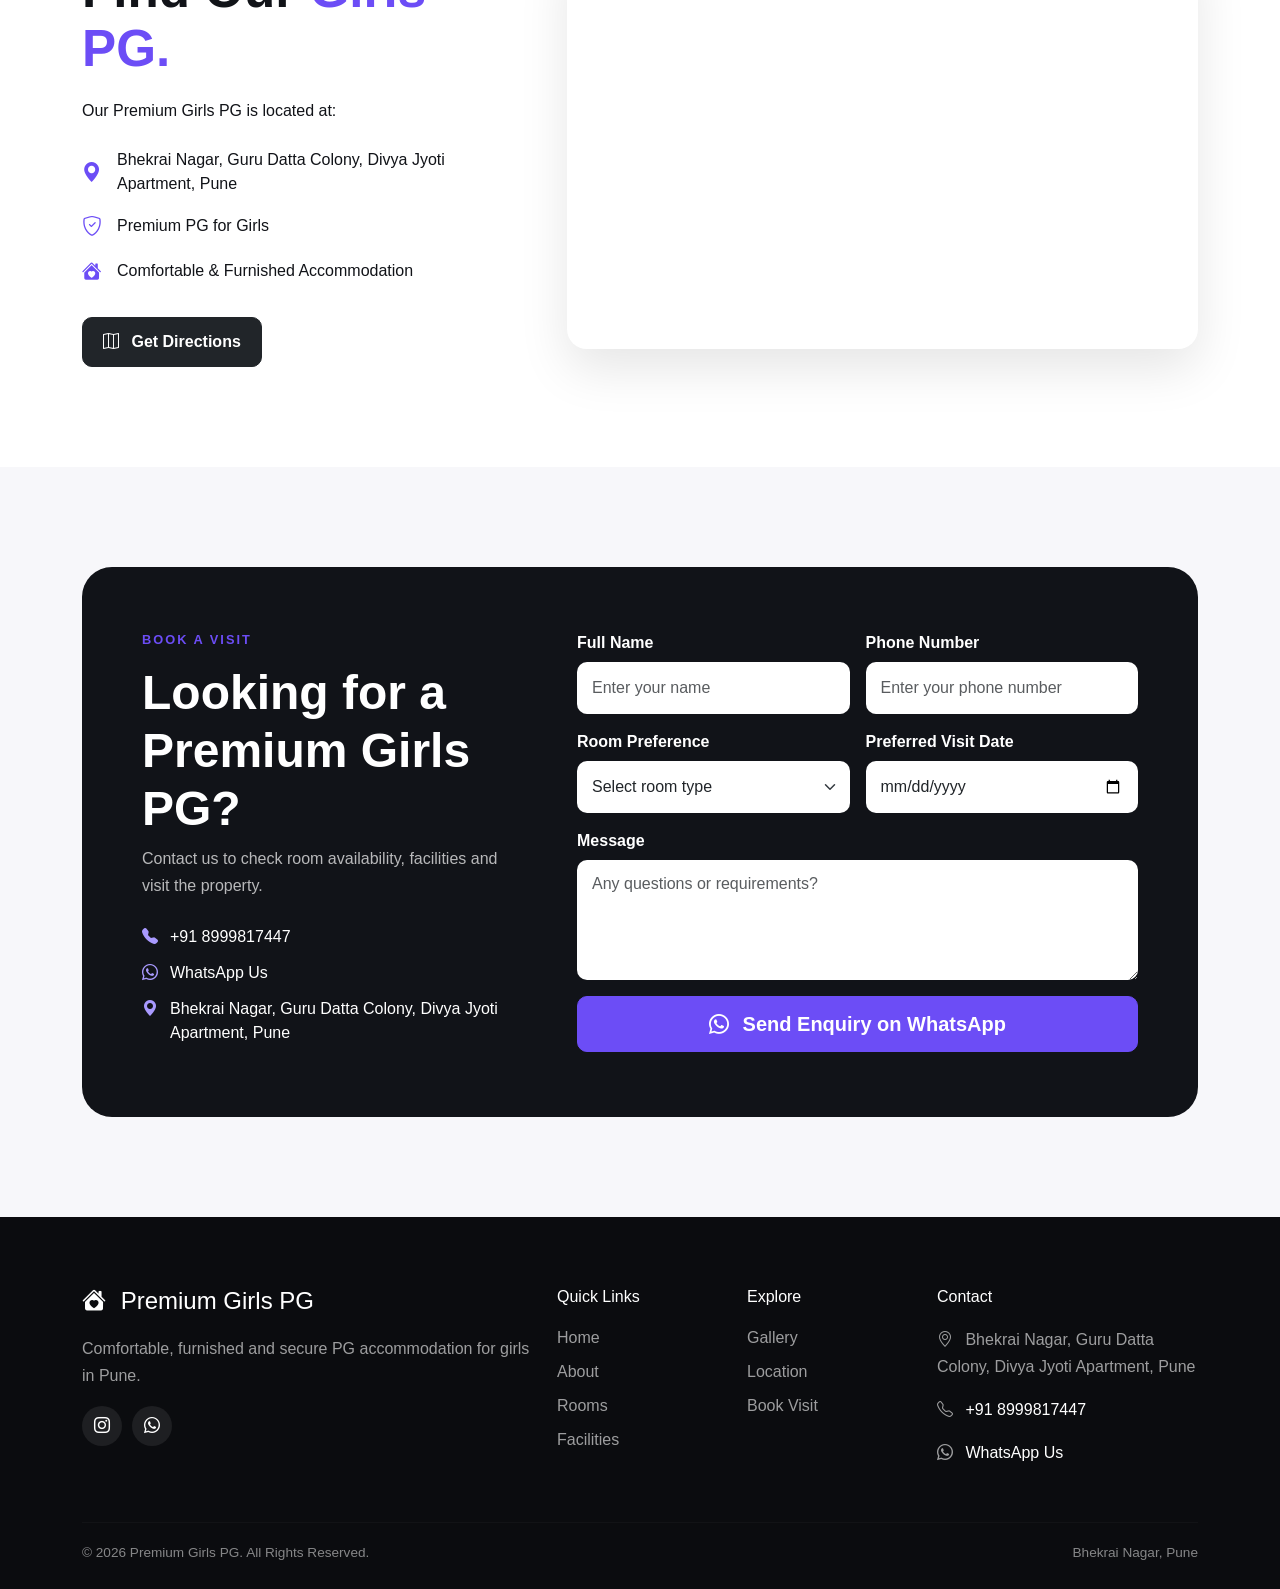
==== commit 1768e6bc: "Update index.html" ====
--- a/index.html
+++ b/index.html
@@ -4,10 +4,10 @@
     <meta charset="UTF-8">
     <meta name="viewport" content="width=device-width, initial-scale=1.0">
 
-    <title>Urban Nest PG | Premium PG Accommodation</title>
+    <title>Premium Girls PG in Pune | Comfortable & Secure PG for Girls</title>
 
     <meta name="description"
-          content="Modern, comfortable and secure PG accommodation for students and working professionals.">
+          content="Premium Girls PG in Bhekrai Nagar, Pune with furnished AC rooms, 24 hours water and power supply, Wi-Fi, RO water, cleaning service and 24/7 CCTV security.">
 
     <!-- Bootstrap 5 -->
     <link
@@ -19,7 +19,7 @@
         rel="stylesheet"
         href="https://cdn.jsdelivr.net/npm/bootstrap-icons@1.11.3/font/bootstrap-icons.min.css">
 
-    <!-- Google Font -->
+    <!-- Google Fonts -->
     <link
         href="https://fonts.googleapis.com/css2?family=Inter:wght@400;500;600;700;800&family=Poppins:wght@500;600;700;800&display=swap"
         rel="stylesheet">
@@ -29,23 +29,28 @@
 
 <body>
 
-<!-- ================= NAVBAR ================= -->
+<!-- =====================================================
+     NAVBAR
+===================================================== -->
 
 <nav class="navbar navbar-expand-lg navbar-dark fixed-top custom-navbar">
+
     <div class="container">
 
         <a class="navbar-brand fw-bold" href="#home">
             <i class="bi bi-house-heart-fill me-2"></i>
-            Urban Nest PG
+            Premium Girls PG
         </a>
 
         <button
             class="navbar-toggler"
             type="button"
             data-bs-toggle="collapse"
-            data-bs-target="#navbarNav">
+            data-bs-target="#navbarNav"
+            aria-label="Toggle navigation">
 
             <span class="navbar-toggler-icon"></span>
+
         </button>
 
         <div class="collapse navbar-collapse" id="navbarNav">
@@ -65,7 +70,7 @@
                 </li>
 
                 <li class="nav-item">
-                    <a class="nav-link" href="#amenities">Amenities</a>
+                    <a class="nav-link" href="#amenities">Facilities</a>
                 </li>
 
                 <li class="nav-item">
@@ -85,11 +90,15 @@
             </ul>
 
         </div>
+
     </div>
+
 </nav>
 
 
-<!-- ================= HERO ================= -->
+<!-- =====================================================
+     HERO
+===================================================== -->
 
 <section id="home" class="hero-section">
 
@@ -102,7 +111,6 @@
 
         <source src="PG.mp4" type="video/mp4">
 
-        Your browser does not support video.
     </video>
 
     <div class="hero-overlay"></div>
@@ -111,39 +119,53 @@
 
         <div class="row align-items-center">
 
-            <div class="col-lg-8">
+            <div class="col-lg-9">
 
                 <span class="hero-badge">
+
                     <i class="bi bi-stars"></i>
-                    Comfortable • Secure • Convenient
+
+                    Premium Girls PG in Pune
+
                 </span>
 
                 <h1>
-                    Your Comfort.
-                    <span>Your Space.</span>
-                    Your New Home.
+
+                    A Comfortable &
+                    <span>Secure Home for Girls</span>
+
                 </h1>
 
                 <p class="hero-text">
-                    Premium PG accommodation designed for students
-                    and working professionals who want comfort,
-                    security and a hassle-free living experience.
+
+                    Looking for a safe, comfortable and well-equipped
+                    PG for girls in Pune? Our Premium Girls PG offers
+                    furnished AC rooms, high-speed Wi-Fi, 24/7 security
+                    and essential facilities for a comfortable stay.
+
                 </p>
 
                 <div class="hero-buttons">
 
-                    <a href="#booking" class="btn btn-primary btn-lg">
+                    <a href="#booking"
+                       class="btn btn-primary btn-lg">
+
                         <i class="bi bi-calendar-check me-2"></i>
+
                         Book a Visit
+
                     </a>
 
                     <a
-                        href="https://wa.me/919999999999"
+                        href="https://wa.me/918999817447"
                         target="_blank"
+                        rel="noopener"
                         class="btn btn-outline-light btn-lg">
 
                         <i class="bi bi-whatsapp me-2"></i>
+
                         WhatsApp Us
+
                     </a>
 
                 </div>
@@ -156,13 +178,13 @@
                     </div>
 
                     <div>
-                        <strong>High-Speed</strong>
-                        <small>Wi-Fi</small>
+                        <strong>AC</strong>
+                        <small>Furnished Rooms</small>
                     </div>
 
                     <div>
-                        <strong>Prime</strong>
-                        <small>Location</small>
+                        <strong>24 Hrs</strong>
+                        <small>Water & Power</small>
                     </div>
 
                 </div>
@@ -180,7 +202,9 @@
 </section>
 
 
-<!-- ================= ABOUT ================= -->
+<!-- =====================================================
+     ABOUT
+===================================================== -->
 
 <section id="about" class="section-padding">
 
@@ -194,44 +218,53 @@
 
                     <img
                         src="PG.jpg"
-                        alt="Urban Nest PG"
+                        alt="Premium Girls PG in Bhekrai Nagar Pune"
                         class="img-fluid">
 
                     <div class="experience-card">
 
-                        <strong>Premium</strong>
-                        <span>PG Living</span>
-
-                    </div>
-
-                </div>
-
-            </div>
+                        <strong>Premium Girls PG</strong>
+
+                        <span>
+                            Safe • Comfortable • Convenient
+                        </span>
+
+                    </div>
+
+                </div>
+
+            </div>
+
 
             <div class="col-lg-6">
 
                 <span class="section-label">
-                    ABOUT US
+                    PREMIUM GIRLS PG
                 </span>
 
                 <h2 class="section-title">
-                    More Than Just a PG.
-                    <span>It's Your Home.</span>
+
+                    Your Comfort.
+                    <span>Your Safety.</span>
+                    Your New Home.
+
                 </h2>
 
                 <p class="section-description">
 
-                    Urban Nest PG provides a comfortable and secure
-                    living environment for students and working
-                    professionals.
+                    Welcome to our Premium Girls PG in Bhekrai Nagar,
+                    Pune — a comfortable and secure accommodation
+                    designed specifically for girls.
 
                 </p>
 
                 <p class="section-description">
 
-                    From high-speed Wi-Fi and comfortable rooms to
-                    security and everyday essentials, everything is
-                    designed to make your stay convenient and stress-free.
+                    With furnished AC rooms, 24 hours water and power
+                    supply, high-speed Wi-Fi, RO water, cleaning
+                    services and 24/7 CCTV surveillance, we provide
+                    the essential facilities you need for a
+                    hassle-free stay.
 
                 </p>
 
@@ -244,23 +277,34 @@
                             <i class="bi bi-shield-check"></i>
 
                             <div>
+
                                 <strong>Safe & Secure</strong>
-                                <small>24/7 Security</small>
+
+                                <small>
+                                    CCTV Surveillance
+                                </small>
+
                             </div>
 
                         </div>
 
                     </div>
 
+
                     <div class="col-6">
 
                         <div class="mini-feature">
 
-                            <i class="bi bi-wifi"></i>
+                            <i class="bi bi-snow"></i>
 
                             <div>
-                                <strong>Fast Wi-Fi</strong>
-                                <small>High Speed Internet</small>
+
+                                <strong>AC Rooms</strong>
+
+                                <small>
+                                    Fully Furnished
+                                </small>
+
                             </div>
 
                         </div>
@@ -269,9 +313,14 @@
 
                 </div>
 
-                <a href="#booking" class="btn btn-dark mt-4">
-                    Check Availability
+                <a
+                    href="#booking"
+                    class="btn btn-dark mt-4">
+
+                    Enquire Now
+
                     <i class="bi bi-arrow-right ms-2"></i>
+
                 </a>
 
             </div>
@@ -283,7 +332,9 @@
 </section>
 
 
-<!-- ================= STATS ================= -->
+<!-- =====================================================
+     QUICK FEATURES
+===================================================== -->
 
 <section class="stats-section">
 
@@ -295,53 +346,64 @@
 
                 <div class="stat-box">
 
-                    <i class="bi bi-people-fill"></i>
-
-                    <h3 class="counter" data-target="100">0</h3>
-
-                    <p>Happy Residents</p>
-
-                </div>
-
-            </div>
+                    <i class="bi bi-snow"></i>
+
+                    <h3>AC</h3>
+
+                    <p>
+                        Furnished Rooms
+                    </p>
+
+                </div>
+
+            </div>
+
 
             <div class="col-6 col-lg-3">
 
                 <div class="stat-box">
 
-                    <i class="bi bi-house-check-fill"></i>
-
-                    <h3 class="counter" data-target="50">0</h3>
-
-                    <p>Comfortable Rooms</p>
-
-                </div>
-
-            </div>
+                    <i class="bi bi-droplet-fill"></i>
+
+                    <h3>24 Hrs</h3>
+
+                    <p>
+                        Water Supply
+                    </p>
+
+                </div>
+
+            </div>
+
 
             <div class="col-6 col-lg-3">
 
                 <div class="stat-box">
 
-                    <i class="bi bi-star-fill"></i>
-
-                    <h3 class="counter" data-target="4">0</h3>
-
-                    <p>Star Experience</p>
-
-                </div>
-
-            </div>
+                    <i class="bi bi-lightning-charge-fill"></i>
+
+                    <h3>24 Hrs</h3>
+
+                    <p>
+                        Power Supply
+                    </p>
+
+                </div>
+
+            </div>
+
 
             <div class="col-6 col-lg-3">
 
                 <div class="stat-box">
 
-                    <i class="bi bi-clock-fill"></i>
+                    <i class="bi bi-camera-video-fill"></i>
 
                     <h3>24/7</h3>
 
-                    <p>Support & Security</p>
+                    <p>
+                        CCTV Security
+                    </p>
 
                 </div>
 
@@ -354,7 +416,9 @@
 </section>
 
 
-<!-- ================= ROOMS ================= -->
+<!-- =====================================================
+     ROOMS
+===================================================== -->
 
 <section id="rooms" class="section-padding bg-light">
 
@@ -363,15 +427,16 @@
         <div class="text-center section-heading">
 
             <span class="section-label">
-                ROOM OPTIONS
+                ACCOMMODATION
             </span>
 
             <h2 class="section-title">
-                Choose Your Perfect Room
+                Comfortable Rooms for Girls
             </h2>
 
             <p>
-                Comfortable rooms designed around your lifestyle.
+                Well-maintained rooms designed for a comfortable
+                and convenient stay.
             </p>
 
         </div>
@@ -379,7 +444,7 @@
 
         <div class="row g-4 mt-3">
 
-            <!-- SINGLE -->
+            <!-- SINGLE ROOM -->
 
             <div class="col-lg-4">
 
@@ -387,28 +452,37 @@
 
                     <div class="room-image">
 
-                        <img src="PG.jpg" alt="Single Room">
+                        <img
+                            src="PG.jpg"
+                            alt="Single Sharing Room in Girls PG">
 
                         <span class="room-tag">
-                            Popular
+                            Premium
                         </span>
 
                     </div>
 
                     <div class="room-content">
 
-                        <h3>Single Sharing</h3>
+                        <h3>
+                            Single Sharing
+                        </h3>
 
                         <p>
-                            Perfect for residents who prefer privacy
-                            and personal space.
+                            Ideal for girls looking for privacy,
+                            comfort and personal space.
                         </p>
 
                         <div class="room-features">
 
                             <span>
                                 <i class="bi bi-person"></i>
-                                1 Person
+                                Single Occupancy
+                            </span>
+
+                            <span>
+                                <i class="bi bi-snow"></i>
+                                AC Room
                             </span>
 
                             <span>
@@ -416,20 +490,14 @@
                                 Wi-Fi
                             </span>
 
-                            <span>
-                                <i class="bi bi-fan"></i>
-                                Comfortable
-                            </span>
-
                         </div>
 
-                        <div class="price">
-                            ₹8,000
-                            <small>/ month</small>
-                        </div>
-
-                        <a href="#booking" class="btn btn-outline-dark w-100">
+                        <a
+                            href="#booking"
+                            class="btn btn-outline-dark w-100">
+
                             Enquire Now
+
                         </a>
 
                     </div>
@@ -439,7 +507,7 @@
             </div>
 
 
-            <!-- DOUBLE -->
+            <!-- DOUBLE ROOM -->
 
             <div class="col-lg-4">
 
@@ -447,21 +515,25 @@
 
                     <div class="room-image">
 
-                        <img src="PG.jpg" alt="Double Sharing Room">
+                        <img
+                            src="PG.jpg"
+                            alt="Double Sharing Room for Girls">
 
                         <span class="room-tag">
-                            Best Value
+                            Popular
                         </span>
 
                     </div>
 
                     <div class="room-content">
 
-                        <h3>Double Sharing</h3>
+                        <h3>
+                            Double Sharing
+                        </h3>
 
                         <p>
-                            Spacious and affordable room for two
-                            residents.
+                            A comfortable option for girls looking
+                            for a balance of comfort and affordability.
                         </p>
 
                         <div class="room-features">
@@ -472,63 +544,8 @@
                             </span>
 
                             <span>
-                                <i class="bi bi-wifi"></i>
-                                Wi-Fi
-                            </span>
-
-                            <span>
-                                <i class="bi bi-table"></i>
-                                Study Area
-                            </span>
-
-                        </div>
-
-                        <div class="price">
-                            ₹6,500
-                            <small>/ month</small>
-                        </div>
-
-                        <a href="#booking" class="btn btn-primary w-100">
-                            Enquire Now
-                        </a>
-
-                    </div>
-
-                </div>
-
-            </div>
-
-
-            <!-- TRIPLE -->
-
-            <div class="col-lg-4">
-
-                <div class="room-card">
-
-                    <div class="room-image">
-
-                        <img src="PG.jpg" alt="Triple Sharing Room">
-
-                        <span class="room-tag">
-                            Affordable
-                        </span>
-
-                    </div>
-
-                    <div class="room-content">
-
-                        <h3>Triple Sharing</h3>
-
-                        <p>
-                            Budget-friendly accommodation with
-                            all essential facilities.
-                        </p>
-
-                        <div class="room-features">
-
-                            <span>
-                                <i class="bi bi-people"></i>
-                                3 People
+                                <i class="bi bi-snow"></i>
+                                AC Room
                             </span>
 
                             <span>
@@ -536,20 +553,77 @@
                                 Wi-Fi
                             </span>
 
+                        </div>
+
+                        <a
+                            href="#booking"
+                            class="btn btn-primary w-100">
+
+                            Enquire Now
+
+                        </a>
+
+                    </div>
+
+                </div>
+
+            </div>
+
+
+            <!-- SHARING ROOM -->
+
+            <div class="col-lg-4">
+
+                <div class="room-card">
+
+                    <div class="room-image">
+
+                        <img
+                            src="PG.jpg"
+                            alt="Sharing Room in Premium Girls PG">
+
+                        <span class="room-tag">
+                            Available
+                        </span>
+
+                    </div>
+
+                    <div class="room-content">
+
+                        <h3>
+                            Sharing Room
+                        </h3>
+
+                        <p>
+                            A practical and comfortable accommodation
+                            option for students and working women.
+                        </p>
+
+                        <div class="room-features">
+
                             <span>
-                                <i class="bi bi-lightning"></i>
-                                Power Backup
+                                <i class="bi bi-people"></i>
+                                Sharing
                             </span>
 
+                            <span>
+                                <i class="bi bi-snow"></i>
+                                AC Room
+                            </span>
+
+                            <span>
+                                <i class="bi bi-wifi"></i>
+                                Wi-Fi
+                            </span>
+
                         </div>
 
-                        <div class="price">
-                            ₹5,500
-                            <small>/ month</small>
-                        </div>
-
-                        <a href="#booking" class="btn btn-outline-dark w-100">
+                        <a
+                            href="#booking"
+                            class="btn btn-outline-dark w-100">
+
                             Enquire Now
+
                         </a>
 
                     </div>
@@ -565,7 +639,9 @@
 </section>
 
 
-<!-- ================= AMENITIES ================= -->
+<!-- =====================================================
+     AMENITIES / FACILITIES
+===================================================== -->
 
 <section id="amenities" class="section-padding">
 
@@ -574,208 +650,219 @@
         <div class="text-center section-heading">
 
             <span class="section-label">
-                AMENITIES
+                FACILITIES & AMENITIES
             </span>
 
             <h2 class="section-title">
-                Everything You Need
+                Everything You Need for a Comfortable Stay
             </h2>
 
             <p>
-                Everyday facilities for a comfortable lifestyle.
+                Our Premium Girls PG provides essential facilities
+                designed for comfort, convenience and safety.
             </p>
 
         </div>
 
 
-        <div class="amenity-filter text-center mt-4">
-
-            <button
-                class="btn filter-btn active"
-                data-filter="all">
-                All
-            </button>
-
-            <button
-                class="btn filter-btn"
-                data-filter="comfort">
-                Comfort
-            </button>
-
-            <button
-                class="btn filter-btn"
-                data-filter="security">
-                Security
-            </button>
-
-            <button
-                class="btn filter-btn"
-                data-filter="lifestyle">
-                Lifestyle
-            </button>
+        <div class="row g-4 mt-4">
+
+
+            <!-- 1 -->
+
+            <div class="col-12 col-sm-6 col-lg-3">
+
+                <div class="amenity-card">
+
+                    <i class="bi bi-snow"></i>
+
+                    <h5>
+                        Fully Furnished / AC Rooms
+                    </h5>
+
+                    <p>
+                        Comfortable fully furnished rooms
+                        with AC facility.
+                    </p>
+
+                </div>
+
+            </div>
+
+
+            <!-- 2 -->
+
+            <div class="col-12 col-sm-6 col-lg-3">
+
+                <div class="amenity-card">
+
+                    <i class="bi bi-droplet-fill"></i>
+
+                    <h5>
+                        24 Hrs Water Supply
+                    </h5>
+
+                    <p>
+                        Reliable water supply throughout
+                        the day and night.
+                    </p>
+
+                </div>
+
+            </div>
+
+
+            <!-- 3 -->
+
+            <div class="col-12 col-sm-6 col-lg-3">
+
+                <div class="amenity-card">
+
+                    <i class="bi bi-lightning-charge-fill"></i>
+
+                    <h5>
+                        24 Hrs Power Supply
+                    </h5>
+
+                    <p>
+                        Continuous power availability
+                        for a hassle-free stay.
+                    </p>
+
+                </div>
+
+            </div>
+
+
+            <!-- 4 -->
+
+            <div class="col-12 col-sm-6 col-lg-3">
+
+                <div class="amenity-card">
+
+                    <i class="bi bi-house-gear-fill"></i>
+
+                    <h5>
+                        Fridge & Washing Machine
+                    </h5>
+
+                    <p>
+                        Convenient everyday appliances
+                        for residents.
+                    </p>
+
+                </div>
+
+            </div>
+
+
+            <!-- 5 -->
+
+            <div class="col-12 col-sm-6 col-lg-3">
+
+                <div class="amenity-card">
+
+                    <i class="bi bi-wifi"></i>
+
+                    <h5>
+                        High-Speed Wi-Fi
+                    </h5>
+
+                    <p>
+                        Reliable high-speed internet for
+                        study, work and entertainment.
+                    </p>
+
+                </div>
+
+            </div>
+
+
+            <!-- 6 -->
+
+            <div class="col-12 col-sm-6 col-lg-3">
+
+                <div class="amenity-card">
+
+                    <i class="bi bi-funnel-fill"></i>
+
+                    <h5>
+                        R.O. Water Purifier
+                    </h5>
+
+                    <p>
+                        Access to purified drinking water
+                        for residents.
+                    </p>
+
+                </div>
+
+            </div>
+
+
+            <!-- 7 -->
+
+            <div class="col-12 col-sm-6 col-lg-3">
+
+                <div class="amenity-card">
+
+                    <i class="bi bi-stars"></i>
+
+                    <h5>
+                        Daily Cleaning Service Available
+                    </h5>
+
+                    <p>
+                        Cleaning service available to
+                        help maintain a clean environment.
+                    </p>
+
+                </div>
+
+            </div>
+
+
+            <!-- 8 -->
+
+            <div class="col-12 col-sm-6 col-lg-3">
+
+                <div class="amenity-card">
+
+                    <i class="bi bi-camera-video-fill"></i>
+
+                    <h5>
+                        Under CCTV Surveillance
+                    </h5>
+
+                    <p>
+                        24/7 CCTV surveillance for
+                        enhanced security.
+                    </p>
+
+                </div>
+
+            </div>
 
         </div>
 
-
-        <div class="row g-4 mt-4" id="amenityContainer">
-
-            <div class="col-6 col-md-4 col-lg-3 amenity-item"
-                 data-category="comfort">
-
-                <div class="amenity-card">
-
-                    <i class="bi bi-wifi"></i>
-
-                    <h5>High-Speed Wi-Fi</h5>
-
-                    <p>
-                        Reliable internet connectivity.
-                    </p>
-
-                </div>
-
-            </div>
-
-
-            <div class="col-6 col-md-4 col-lg-3 amenity-item"
-                 data-category="comfort">
-
-                <div class="amenity-card">
-
-                    <i class="bi bi-snow"></i>
-
-                    <h5>Air Conditioning</h5>
-
-                    <p>
-                        Comfortable rooms.
-                    </p>
-
-                </div>
-
-            </div>
-
-
-            <div class="col-6 col-md-4 col-lg-3 amenity-item"
-                 data-category="security">
-
-                <div class="amenity-card">
-
-                    <i class="bi bi-camera-video"></i>
-
-                    <h5>CCTV Security</h5>
-
-                    <p>
-                        Monitored common areas.
-                    </p>
-
-                </div>
-
-            </div>
-
-
-            <div class="col-6 col-md-4 col-lg-3 amenity-item"
-                 data-category="security">
-
-                <div class="amenity-card">
-
-                    <i class="bi bi-shield-check"></i>
-
-                    <h5>24/7 Security</h5>
-
-                    <p>
-                        Safe and secure environment.
-                    </p>
-
-                </div>
-
-            </div>
-
-
-            <div class="col-6 col-md-4 col-lg-3 amenity-item"
-                 data-category="comfort">
-
-                <div class="amenity-card">
-
-                    <i class="bi bi-droplet"></i>
-
-                    <h5>Hot Water</h5>
-
-                    <p>
-                        Hot water facility.
-                    </p>
-
-                </div>
-
-            </div>
-
-
-            <div class="col-6 col-md-4 col-lg-3 amenity-item"
-                 data-category="lifestyle">
-
-                <div class="amenity-card">
-
-                    <i class="bi bi-cup-hot"></i>
-
-                    <h5>Food & Meals</h5>
-
-                    <p>
-                        Convenient food options.
-                    </p>
-
-                </div>
-
-            </div>
-
-
-            <div class="col-6 col-md-4 col-lg-3 amenity-item"
-                 data-category="lifestyle">
-
-                <div class="amenity-card">
-
-                    <i class="bi bi-bicycle"></i>
-
-                    <h5>Parking</h5>
-
-                    <p>
-                        Convenient parking facility.
-                    </p>
-
-                </div>
-
-            </div>
-
-
-            <div class="col-6 col-md-4 col-lg-3 amenity-item"
-                 data-category="comfort">
-
-                <div class="amenity-card">
-
-                    <i class="bi bi-lightning-charge"></i>
-
-                    <h5>Power Backup</h5>
-
-                    <p>
-                        Backup during power cuts.
-                    </p>
-
-                </div>
-
-            </div>
-
-        </div>
-
     </div>
 
 </section>
 
 
-<!-- ================= VIDEO ================= -->
+<!-- =====================================================
+     VIDEO TOUR
+===================================================== -->
 
 <section class="video-section">
 
     <div class="video-background">
 
-        <video autoplay muted loop playsinline>
+        <video
+            autoplay
+            muted
+            loop
+            playsinline>
 
             <source src="PG.mp4" type="video/mp4">
 
@@ -788,7 +875,7 @@
     <div class="container video-content text-center">
 
         <span class="section-label light-label">
-            TAKE A TOUR
+            TAKE A VIRTUAL TOUR
         </span>
 
         <h2>
@@ -796,7 +883,7 @@
         </h2>
 
         <p>
-            Take a quick virtual tour of our PG.
+            Take a look at our Premium Girls PG.
         </p>
 
         <button
@@ -813,7 +900,9 @@
 </section>
 
 
-<!-- ================= GALLERY ================= -->
+<!-- =====================================================
+     GALLERY
+===================================================== -->
 
 <section id="gallery" class="section-padding">
 
@@ -822,15 +911,15 @@
         <div class="text-center section-heading">
 
             <span class="section-label">
-                OUR PROPERTY
+                OUR PG
             </span>
 
             <h2 class="section-title">
-                Explore the PG
+                Explore Our Girls PG
             </h2>
 
             <p>
-                A glimpse of your future living space.
+                Take a look at the property and accommodation.
             </p>
 
         </div>
@@ -844,7 +933,7 @@
 
                     <img
                         src="PG.jpg"
-                        alt="PG Property"
+                        alt="Premium Girls PG Pune"
                         data-bs-toggle="modal"
                         data-bs-target="#imageModal">
 
@@ -863,7 +952,7 @@
 
                     <img
                         src="PG.jpg"
-                        alt="PG Room"
+                        alt="Girls PG Accommodation"
                         data-bs-toggle="modal"
                         data-bs-target="#imageModal">
 
@@ -882,7 +971,7 @@
 
                     <img
                         src="PG.jpg"
-                        alt="PG Interior"
+                        alt="Furnished Girls PG Room"
                         data-bs-toggle="modal"
                         data-bs-target="#imageModal">
 
@@ -901,7 +990,7 @@
 
                     <img
                         src="PG.jpg"
-                        alt="PG Facility"
+                        alt="Premium PG Facility"
                         data-bs-toggle="modal"
                         data-bs-target="#imageModal">
 
@@ -920,7 +1009,7 @@
 
                     <img
                         src="PG.jpg"
-                        alt="PG Accommodation"
+                        alt="Girls PG Interior"
                         data-bs-toggle="modal"
                         data-bs-target="#imageModal">
 
@@ -939,7 +1028,9 @@
 </section>
 
 
-<!-- ================= WHY US ================= -->
+<!-- =====================================================
+     WHY CHOOSE US
+===================================================== -->
 
 <section class="why-section">
 
@@ -950,22 +1041,25 @@
             <div class="col-lg-6">
 
                 <span class="section-label">
-                    WHY CHOOSE US
+                    WHY CHOOSE OUR PG
                 </span>
 
                 <h2 class="section-title">
-                    Designed For
-                    <span>Better Living.</span>
+
+                    A Better Place
+                    <span>To Stay.</span>
+
                 </h2>
 
                 <p>
-                    We focus on the things that matter most when
-                    choosing a PG — comfort, safety, convenience
-                    and location.
+                    Our Premium Girls PG is designed to provide
+                    girls with a comfortable, convenient and secure
+                    living environment in Pune.
                 </p>
 
 
                 <div class="why-list">
+
 
                     <div class="why-item">
 
@@ -974,11 +1068,16 @@
                         </div>
 
                         <div>
-                            <h5>Prime Location</h5>
+
+                            <h5>
+                                Designed for Girls
+                            </h5>
+
                             <p>
-                                Conveniently located near colleges,
-                                offices and essential services.
+                                A comfortable accommodation
+                                environment specifically for girls.
                             </p>
+
                         </div>
 
                     </div>
@@ -991,11 +1090,16 @@
                         </div>
 
                         <div>
-                            <h5>Clean & Comfortable</h5>
+
+                            <h5>
+                                24/7 CCTV Surveillance
+                            </h5>
+
                             <p>
-                                Well-maintained spaces designed
-                                for everyday comfort.
+                                CCTV surveillance helps provide
+                                an added layer of security.
                             </p>
+
                         </div>
 
                     </div>
@@ -1008,15 +1112,20 @@
                         </div>
 
                         <div>
-                            <h5>Transparent Pricing</h5>
+
+                            <h5>
+                                Essential Facilities
+                            </h5>
+
                             <p>
-                                Simple pricing without unnecessary
-                                surprises.
+                                Wi-Fi, RO water, power, water,
+                                appliances and cleaning facilities.
                             </p>
 
                         </div>
 
                     </div>
+
 
                 </div>
 
@@ -1029,7 +1138,7 @@
 
                     <img
                         src="PG.jpg"
-                        alt="PG Living">
+                        alt="Premium Girls PG Pune">
 
                     <div class="floating-review">
 
@@ -1037,10 +1146,12 @@
                             ★★★★★
                         </div>
 
-                        <strong>Great Living Experience</strong>
+                        <strong>
+                            Premium Girls PG
+                        </strong>
 
                         <small>
-                            Trusted by residents
+                            Comfort & Security
                         </small>
 
                     </div>
@@ -1056,7 +1167,9 @@
 </section>
 
 
-<!-- ================= LOCATION ================= -->
+<!-- =====================================================
+     LOCATION
+===================================================== -->
 
 <section id="location" class="section-padding">
 
@@ -1067,56 +1180,69 @@
             <div class="col-lg-5">
 
                 <span class="section-label">
-                    LOCATION
+                    OUR LOCATION
                 </span>
 
                 <h2 class="section-title">
-                    Stay Close To
-                    <span>Everything.</span>
+
+                    Find Our
+                    <span>Girls PG.</span>
+
                 </h2>
 
                 <p>
-                    Our PG is located in a convenient area with
-                    easy access to educational institutions,
-                    workplaces, restaurants and transportation.
+
+                    Our Premium Girls PG is located at:
+
                 </p>
 
-
                 <div class="location-details">
 
                     <div>
+
                         <i class="bi bi-geo-alt-fill"></i>
 
                         <span>
-                            Pune, Maharashtra
+                            Bhekrai Nagar, Guru Datta Colony,
+                            Divya Jyoti Apartment, Pune
                         </span>
-                    </div>
+
+                    </div>
+
 
                     <div>
-                        <i class="bi bi-bus-front-fill"></i>
+
+                        <i class="bi bi-shield-check"></i>
 
                         <span>
-                            Easy Public Transport
+                            Premium PG for Girls
                         </span>
-                    </div>
+
+                    </div>
+
 
                     <div>
-                        <i class="bi bi-shop"></i>
+
+                        <i class="bi bi-house-heart-fill"></i>
 
                         <span>
-                            Shops & Restaurants Nearby
+                            Comfortable & Furnished Accommodation
                         </span>
-                    </div>
-
-                </div>
+
+                    </div>
+
+                </div>
+
 
                 <a
-                    href="https://maps.google.com/"
+                    href="https://www.google.com/maps/search/?api=1&query=Bhekrai+Nagar+Guru+Datta+Colony+Divya+Jyoti+Apartment+Pune"
                     target="_blank"
+                    rel="noopener"
                     class="btn btn-dark mt-3">
 
                     <i class="bi bi-map me-2"></i>
-                    Open in Google Maps
+
+                    Get Directions
 
                 </a>
 
@@ -1128,11 +1254,12 @@
                 <div class="map-box">
 
                     <iframe
-                        src="https://www.google.com/maps?q=Pune,Maharashtra&output=embed"
+                        src="https://www.google.com/maps?q=Bhekrai%20Nagar%20Guru%20Datta%20Colony%20Divya%20Jyoti%20Apartment%20Pune&output=embed"
                         width="100%"
                         height="400"
                         style="border:0;"
-                        loading="lazy">
+                        loading="lazy"
+                        allowfullscreen>
                     </iframe>
 
                 </div>
@@ -1146,7 +1273,9 @@
 </section>
 
 
-<!-- ================= BOOKING ================= -->
+<!-- =====================================================
+     BOOKING / ENQUIRY
+===================================================== -->
 
 <section id="booking" class="booking-section">
 
@@ -1163,33 +1292,65 @@
                     </span>
 
                     <h2>
-                        Ready To Find
-                        Your New Home?
+                        Looking for a
+                        Premium Girls PG?
                     </h2>
 
                     <p>
-                        Fill in your details and we'll contact you
-                        to arrange a visit and answer your questions.
+
+                        Contact us to check room availability,
+                        facilities and visit the property.
+
                     </p>
 
+
                     <div class="contact-direct">
 
                         <div>
+
                             <i class="bi bi-telephone-fill"></i>
 
+                            <a
+                                href="tel:+918999817447"
+                                class="text-white">
+
+                                +91 8999817447
+
+                            </a>
+
+                        </div>
+
+
+                        <div>
+
+                            <i class="bi bi-whatsapp"></i>
+
+                            <a
+                                href="https://wa.me/918999817447"
+                                target="_blank"
+                                rel="noopener"
+                                class="text-white">
+
+                                WhatsApp Us
+
+                            </a>
+
+                        </div>
+
+
+                        <div>
+
+                            <i class="bi bi-geo-alt-fill"></i>
+
                             <span>
-                                +91 99999 99999
+
+                                Bhekrai Nagar, Guru Datta Colony,
+                                Divya Jyoti Apartment, Pune
+
                             </span>
+
                         </div>
 
-                        <div>
-                            <i class="bi bi-envelope-fill"></i>
-
-                            <span>
-                                hello@urbannestpg.com
-                            </span>
-                        </div>
-
                     </div>
 
                 </div>
@@ -1201,9 +1362,10 @@
 
                         <div class="row g-3">
 
+
                             <div class="col-md-6">
 
-                                <label>
+                                <label for="name">
                                     Full Name
                                 </label>
 
@@ -1211,7 +1373,7 @@
                                     type="text"
                                     id="name"
                                     class="form-control"
-                                    placeholder="Your name"
+                                    placeholder="Enter your name"
                                     required>
 
                             </div>
@@ -1219,7 +1381,7 @@
 
                             <div class="col-md-6">
 
-                                <label>
+                                <label for="phone">
                                     Phone Number
                                 </label>
 
@@ -1227,7 +1389,7 @@
                                     type="tel"
                                     id="phone"
                                     class="form-control"
-                                    placeholder="Your phone"
+                                    placeholder="Enter your phone number"
                                     required>
 
                             </div>
@@ -1235,8 +1397,8 @@
 
                             <div class="col-md-6">
 
-                                <label>
-                                    Room Type
+                                <label for="room">
+                                    Room Preference
                                 </label>
 
                                 <select
@@ -1245,19 +1407,19 @@
                                     required>
 
                                     <option value="">
-                                        Select room
+                                        Select room type
                                     </option>
 
-                                    <option>
+                                    <option value="Single Sharing">
                                         Single Sharing
                                     </option>
 
-                                    <option>
+                                    <option value="Double Sharing">
                                         Double Sharing
                                     </option>
 
-                                    <option>
-                                        Triple Sharing
+                                    <option value="Sharing Room">
+                                        Sharing Room
                                     </option>
 
                                 </select>
@@ -1267,8 +1429,8 @@
 
                             <div class="col-md-6">
 
-                                <label>
-                                    Move-in Date
+                                <label for="date">
+                                    Preferred Visit Date
                                 </label>
 
                                 <input
@@ -1282,7 +1444,7 @@
 
                             <div class="col-12">
 
-                                <label>
+                                <label for="message">
                                     Message
                                 </label>
 
@@ -1290,7 +1452,7 @@
                                     id="message"
                                     class="form-control"
                                     rows="4"
-                                    placeholder="Tell us anything you'd like to know"></textarea>
+                                    placeholder="Any questions or requirements?"></textarea>
 
                             </div>
 
@@ -1302,6 +1464,7 @@
                                     class="btn btn-primary btn-lg w-100">
 
                                     <i class="bi bi-whatsapp me-2"></i>
+
                                     Send Enquiry on WhatsApp
 
                                 </button>
@@ -1323,7 +1486,9 @@
 </section>
 
 
-<!-- ================= FOOTER ================= -->
+<!-- =====================================================
+     FOOTER
+===================================================== -->
 
 <footer>
 
@@ -1331,30 +1496,38 @@
 
         <div class="row g-4">
 
+
             <div class="col-lg-5">
 
                 <h4>
+
                     <i class="bi bi-house-heart-fill me-2"></i>
-                    Urban Nest PG
+
+                    Premium Girls PG
+
                 </h4>
 
                 <p>
-                    Comfortable, secure and convenient PG
-                    accommodation for modern living.
+
+                    Comfortable, furnished and secure
+                    PG accommodation for girls in Pune.
+
                 </p>
 
                 <div class="social-links">
 
-                    <a href="#">
+                    <a href="#" aria-label="Instagram">
                         <i class="bi bi-instagram"></i>
                     </a>
 
-                    <a href="#">
-                        <i class="bi bi-facebook"></i>
-                    </a>
-
-                    <a href="#">
+                    <a
+                        href="https://wa.me/918999817447"
+                        target="_blank"
+                        rel="noopener"
+                        aria-label="WhatsApp">
+
                         <i class="bi bi-whatsapp"></i>
+
                     </a>
 
                 </div>
@@ -1383,7 +1556,7 @@
                     </li>
 
                     <li>
-                        <a href="#gallery">Gallery</a>
+                        <a href="#amenities">Facilities</a>
                     </li>
 
                 </ul>
@@ -1400,7 +1573,7 @@
                 <ul>
 
                     <li>
-                        <a href="#amenities">Amenities</a>
+                        <a href="#gallery">Gallery</a>
                     </li>
 
                     <li>
@@ -1423,18 +1596,42 @@
                 </h6>
 
                 <p>
+
                     <i class="bi bi-geo-alt me-2"></i>
-                    Pune, Maharashtra
+
+                    Bhekrai Nagar, Guru Datta Colony,
+                    Divya Jyoti Apartment, Pune
+
                 </p>
 
                 <p>
+
                     <i class="bi bi-telephone me-2"></i>
-                    +91 99999 99999
+
+                    <a
+                        href="tel:+918999817447"
+                        class="text-white">
+
+                        +91 8999817447
+
+                    </a>
+
                 </p>
 
                 <p>
-                    <i class="bi bi-envelope me-2"></i>
-                    hello@urbannestpg.com
+
+                    <i class="bi bi-whatsapp me-2"></i>
+
+                    <a
+                        href="https://wa.me/918999817447"
+                        target="_blank"
+                        rel="noopener"
+                        class="text-white">
+
+                        WhatsApp Us
+
+                    </a>
+
                 </p>
 
             </div>
@@ -1444,14 +1641,15 @@
 
         <hr>
 
+
         <div class="footer-bottom">
 
             <span>
-                © 2026 Urban Nest PG. All Rights Reserved.
+                © 2026 Premium Girls PG. All Rights Reserved.
             </span>
 
             <span>
-                Made with care for better living.
+                Bhekrai Nagar, Pune
             </span>
 
         </div>
@@ -1461,25 +1659,31 @@
 </footer>
 
 
-<!-- ================= MOBILE CTA ================= -->
+<!-- =====================================================
+     MOBILE CTA
+===================================================== -->
 
 <div class="mobile-cta">
 
     <a
-        href="tel:+919999999999"
+        href="tel:+918999817447"
         class="call-btn">
 
         <i class="bi bi-telephone-fill"></i>
+
         Call
 
     </a>
 
+
     <a
-        href="https://wa.me/919999999999"
+        href="https://wa.me/918999817447"
         target="_blank"
+        rel="noopener"
         class="whatsapp-btn">
 
         <i class="bi bi-whatsapp"></i>
+
         WhatsApp
 
     </a>
@@ -1487,12 +1691,15 @@
 </div>
 
 
-<!-- ================= VIDEO MODAL ================= -->
+<!-- =====================================================
+     VIDEO MODAL
+===================================================== -->
 
 <div
     class="modal fade"
     id="videoModal"
-    tabindex="-1">
+    tabindex="-1"
+    aria-hidden="true">
 
     <div class="modal-dialog modal-xl modal-dialog-centered">
 
@@ -1503,7 +1710,8 @@
                 <button
                     type="button"
                     class="btn-close btn-close-white"
-                    data-bs-dismiss="modal">
+                    data-bs-dismiss="modal"
+                    aria-label="Close">
                 </button>
 
             </div>
@@ -1528,12 +1736,15 @@
 </div>
 
 
-<!-- ================= IMAGE MODAL ================= -->
+<!-- =====================================================
+     IMAGE MODAL
+===================================================== -->
 
 <div
     class="modal fade"
     id="imageModal"
-    tabindex="-1">
+    tabindex="-1"
+    aria-hidden="true">
 
     <div class="modal-dialog modal-xl modal-dialog-centered">
 
@@ -1544,7 +1755,8 @@
                 <button
                     type="button"
                     class="btn-close btn-close-white"
-                    data-bs-dismiss="modal">
+                    data-bs-dismiss="modal"
+                    aria-label="Close">
                 </button>
 
             </div>
@@ -1555,7 +1767,7 @@
                     id="modalImage"
                     src="PG.jpg"
                     class="img-fluid gallery-modal-image"
-                    alt="PG">
+                    alt="Premium Girls PG">
 
             </div>
 
@@ -1566,7 +1778,9 @@
 </div>
 
 
-<!-- Bootstrap JS -->
+<!-- =====================================================
+     BOOTSTRAP
+===================================================== -->
 
 <script
     src="https://cdn.jsdelivr.net/npm/bootstrap@5.3.3/dist/js/bootstrap.bundle.min.js">
--- a/style.css
+++ b/style.css
@@ -0,0 +1,989 @@
+/* ==============================
+   GLOBAL
+============================== */
+
+:root {
+    --primary: #6c4df6;
+    --primary-dark: #5438d6;
+    --dark: #111318;
+    --text: #555b66;
+    --light: #f7f7fa;
+    --white: #ffffff;
+}
+
+* {
+    margin: 0;
+    padding: 0;
+    box-sizing: border-box;
+}
+
+html {
+    scroll-behavior: smooth;
+}
+
+body {
+    font-family: "Inter", sans-serif;
+    color: var(--dark);
+    overflow-x: hidden;
+}
+
+h1,
+h2,
+h3,
+h4,
+h5,
+h6 {
+    font-family: "Poppins", sans-serif;
+}
+
+a {
+    text-decoration: none;
+}
+
+img {
+    max-width: 100%;
+}
+
+
+/* ==============================
+   NAVBAR
+============================== */
+
+.custom-navbar {
+    padding: 18px 0;
+    transition: all 0.3s ease;
+    background: transparent;
+}
+
+.custom-navbar.scrolled {
+    background: rgba(17, 19, 24, 0.95);
+    backdrop-filter: blur(15px);
+    padding: 12px 0;
+}
+
+.navbar-brand {
+    font-size: 1.25rem;
+}
+
+.nav-link {
+    color: rgba(255,255,255,0.9) !important;
+    margin: 0 7px;
+    font-weight: 500;
+    transition: 0.3s;
+}
+
+.nav-link:hover {
+    color: #ffffff !important;
+}
+
+.nav-btn {
+    padding: 10px 20px;
+}
+
+
+/* ==============================
+   BUTTONS
+============================== */
+
+.btn-primary {
+    background: var(--primary);
+    border-color: var(--primary);
+}
+
+.btn-primary:hover {
+    background: var(--primary-dark);
+    border-color: var(--primary-dark);
+}
+
+.btn {
+    border-radius: 10px;
+    font-weight: 600;
+    padding: 12px 20px;
+}
+
+
+/* ==============================
+   HERO
+============================== */
+
+.hero-section {
+    position: relative;
+    min-height: 100vh;
+    display: flex;
+    align-items: center;
+    overflow: hidden;
+    color: white;
+}
+
+.hero-video {
+    position: absolute;
+    inset: 0;
+    width: 100%;
+    height: 100%;
+    object-fit: cover;
+}
+
+.hero-overlay {
+    position: absolute;
+    inset: 0;
+
+    background:
+        linear-gradient(
+            90deg,
+            rgba(0,0,0,0.85),
+            rgba(0,0,0,0.55),
+            rgba(0,0,0,0.25)
+        );
+}
+
+.hero-content {
+    position: relative;
+    z-index: 2;
+    padding-top: 80px;
+}
+
+.hero-badge {
+    display: inline-block;
+    padding: 9px 16px;
+    background: rgba(255,255,255,0.12);
+    border: 1px solid rgba(255,255,255,0.25);
+    border-radius: 50px;
+    backdrop-filter: blur(10px);
+    margin-bottom: 25px;
+}
+
+.hero-content h1 {
+    font-size: clamp(3rem, 6vw, 5.8rem);
+    line-height: 1.05;
+    font-weight: 800;
+    max-width: 900px;
+}
+
+.hero-content h1 span {
+    color: #b9a9ff;
+}
+
+.hero-text {
+    max-width: 650px;
+    font-size: 1.15rem;
+    line-height: 1.8;
+    color: rgba(255,255,255,0.85);
+    margin: 25px 0;
+}
+
+.hero-buttons {
+    display: flex;
+    flex-wrap: wrap;
+    gap: 15px;
+}
+
+.hero-trust {
+    display: flex;
+    gap: 35px;
+    margin-top: 50px;
+}
+
+.hero-trust div {
+    display: flex;
+    flex-direction: column;
+}
+
+.hero-trust strong {
+    font-size: 1.2rem;
+}
+
+.hero-trust small {
+    color: rgba(255,255,255,0.65);
+}
+
+.scroll-down {
+    position: absolute;
+    bottom: 30px;
+    left: 50%;
+    color: white;
+    font-size: 28px;
+    animation: bounce 2s infinite;
+    z-index: 3;
+}
+
+@keyframes bounce {
+    0%, 100% {
+        transform: translate(-50%, 0);
+    }
+
+    50% {
+        transform: translate(-50%, 10px);
+    }
+}
+
+
+/* ==============================
+   SECTIONS
+============================== */
+
+.section-padding {
+    padding: 100px 0;
+}
+
+.section-label {
+    display: inline-block;
+    color: var(--primary);
+    font-size: 0.8rem;
+    letter-spacing: 2px;
+    font-weight: 800;
+    margin-bottom: 15px;
+}
+
+.section-title {
+    font-size: clamp(2rem, 4vw, 3.5rem);
+    font-weight: 800;
+    line-height: 1.15;
+    margin-bottom: 20px;
+}
+
+.section-title span {
+    color: var(--primary);
+}
+
+.section-description {
+    color: var(--text);
+    line-height: 1.8;
+}
+
+.section-heading {
+    max-width: 700px;
+    margin: auto;
+}
+
+.section-heading p {
+    color: var(--text);
+}
+
+
+/* ==============================
+   ABOUT
+============================== */
+
+.about-image {
+    position: relative;
+}
+
+.about-image img {
+    width: 100%;
+    height: 550px;
+    object-fit: cover;
+    border-radius: 25px;
+}
+
+.experience-card {
+    position: absolute;
+    bottom: 30px;
+    right: -20px;
+    background: white;
+    padding: 20px 25px;
+    border-radius: 15px;
+    box-shadow: 0 20px 50px rgba(0,0,0,0.15);
+    display: flex;
+    flex-direction: column;
+}
+
+.experience-card strong {
+    color: var(--primary);
+}
+
+.experience-card span {
+    font-size: 0.9rem;
+}
+
+.mini-feature {
+    display: flex;
+    gap: 12px;
+    align-items: center;
+}
+
+.mini-feature i {
+    font-size: 30px;
+    color: var(--primary);
+}
+
+.mini-feature div {
+    display: flex;
+    flex-direction: column;
+}
+
+.mini-feature small {
+    color: var(--text);
+}
+
+
+/* ==============================
+   STATS
+============================== */
+
+.stats-section {
+    padding: 70px 0;
+    background: var(--dark);
+    color: white;
+}
+
+.stat-box i {
+    font-size: 30px;
+    color: #a99aff;
+}
+
+.stat-box h3 {
+    font-size: 2.3rem;
+    margin: 10px 0 3px;
+}
+
+.stat-box p {
+    color: rgba(255,255,255,0.6);
+    margin: 0;
+}
+
+
+/* ==============================
+   ROOMS
+============================== */
+
+.room-card {
+    background: white;
+    border-radius: 20px;
+    overflow: hidden;
+    border: 1px solid #eee;
+    height: 100%;
+    transition: 0.4s;
+}
+
+.room-card:hover {
+    transform: translateY(-10px);
+    box-shadow: 0 25px 60px rgba(0,0,0,0.12);
+}
+
+.featured-room {
+    border: 2px solid var(--primary);
+}
+
+.room-image {
+    height: 260px;
+    position: relative;
+    overflow: hidden;
+}
+
+.room-image img {
+    width: 100%;
+    height: 100%;
+    object-fit: cover;
+    transition: 0.5s;
+}
+
+.room-card:hover .room-image img {
+    transform: scale(1.08);
+}
+
+.room-tag {
+    position: absolute;
+    top: 15px;
+    left: 15px;
+    background: var(--primary);
+    color: white;
+    padding: 7px 13px;
+    border-radius: 30px;
+    font-size: 0.75rem;
+    font-weight: 700;
+}
+
+.room-content {
+    padding: 28px;
+}
+
+.room-content h3 {
+    margin-bottom: 10px;
+}
+
+.room-content p {
+    color: var(--text);
+    line-height: 1.6;
+}
+
+.room-features {
+    display: flex;
+    flex-wrap: wrap;
+    gap: 12px;
+    margin: 20px 0;
+}
+
+.room-features span {
+    font-size: 0.8rem;
+    color: var(--text);
+}
+
+.room-features i {
+    color: var(--primary);
+    margin-right: 3px;
+}
+
+.price {
+    font-size: 1.8rem;
+    font-weight: 800;
+    margin-bottom: 20px;
+}
+
+.price small {
+    font-size: 0.85rem;
+    font-weight: 400;
+    color: var(--text);
+}
+
+
+/* ==============================
+   AMENITIES
+============================== */
+
+.amenity-filter {
+    display: flex;
+    flex-wrap: wrap;
+    justify-content: center;
+    gap: 8px;
+}
+
+.filter-btn {
+    background: #f2f2f5;
+    border-radius: 30px;
+    padding: 9px 18px;
+}
+
+.filter-btn.active,
+.filter-btn:hover {
+    background: var(--primary);
+    color: white;
+}
+
+.amenity-card {
+    text-align: center;
+    padding: 35px 20px;
+    border: 1px solid #eee;
+    border-radius: 18px;
+    height: 100%;
+    transition: 0.3s;
+}
+
+.amenity-card:hover {
+    transform: translateY(-7px);
+    border-color: var(--primary);
+    box-shadow: 0 15px 40px rgba(0,0,0,0.08);
+}
+
+.amenity-card i {
+    font-size: 35px;
+    color: var(--primary);
+}
+
+.amenity-card h5 {
+    margin-top: 15px;
+}
+
+.amenity-card p {
+    color: var(--text);
+    font-size: 0.85rem;
+}
+
+
+/* ==============================
+   VIDEO
+============================== */
+
+.video-section {
+    position: relative;
+    height: 600px;
+    overflow: hidden;
+    display: flex;
+    align-items: center;
+    justify-content: center;
+    color: white;
+}
+
+.video-background,
+.video-background video {
+    position: absolute;
+    inset: 0;
+    width: 100%;
+    height: 100%;
+    object-fit: cover;
+}
+
+.video-overlay {
+    position: absolute;
+    inset: 0;
+    background: rgba(0,0,0,0.6);
+}
+
+.video-content {
+    position: relative;
+    z-index: 2;
+}
+
+.video-content h2 {
+    font-size: clamp(2.5rem, 5vw, 4.5rem);
+    font-weight: 800;
+}
+
+.video-content p {
+    color: rgba(255,255,255,0.8);
+}
+
+.light-label {
+    color: #c5bbff;
+}
+
+.play-button {
+    width: 80px;
+    height: 80px;
+    border-radius: 50%;
+    border: none;
+    background: white;
+    color: var(--primary);
+    font-size: 35px;
+    margin-top: 25px;
+    transition: 0.3s;
+}
+
+.play-button:hover {
+    transform: scale(1.1);
+}
+
+
+/* ==============================
+   GALLERY
+============================== */
+
+.gallery-item {
+    position: relative;
+    height: 300px;
+    overflow: hidden;
+    border-radius: 18px;
+    cursor: pointer;
+}
+
+.gallery-item img {
+    width: 100%;
+    height: 100%;
+    object-fit: cover;
+    transition: 0.5s;
+}
+
+.gallery-item:hover img {
+    transform: scale(1.08);
+}
+
+.gallery-overlay {
+    position: absolute;
+    inset: 0;
+    background: rgba(0,0,0,0.35);
+    display: flex;
+    justify-content: center;
+    align-items: center;
+    opacity: 0;
+    transition: 0.3s;
+}
+
+.gallery-overlay i {
+    color: white;
+    font-size: 30px;
+}
+
+.gallery-item:hover .gallery-overlay {
+    opacity: 1;
+}
+
+.gallery-modal-image {
+    max-height: 80vh;
+}
+
+
+/* ==============================
+   WHY
+============================== */
+
+.why-section {
+    padding: 100px 0;
+    background: #f7f7fa;
+}
+
+.why-section p {
+    color: var(--text);
+    line-height: 1.8;
+}
+
+.why-list {
+    margin-top: 30px;
+}
+
+.why-item {
+    display: flex;
+    gap: 15px;
+    margin-bottom: 25px;
+}
+
+.why-icon {
+    min-width: 40px;
+    height: 40px;
+    border-radius: 50%;
+    background: #e9e4ff;
+    color: var(--primary);
+    display: flex;
+    justify-content: center;
+    align-items: center;
+}
+
+.why-item h5 {
+    margin-bottom: 5px;
+}
+
+.why-item p {
+    margin: 0;
+    font-size: 0.9rem;
+}
+
+.why-image {
+    position: relative;
+}
+
+.why-image img {
+    width: 100%;
+    height: 550px;
+    object-fit: cover;
+    border-radius: 25px;
+}
+
+.floating-review {
+    position: absolute;
+    bottom: 25px;
+    left: -25px;
+    background: white;
+    padding: 20px;
+    border-radius: 15px;
+    box-shadow: 0 20px 50px rgba(0,0,0,0.15);
+    display: flex;
+    flex-direction: column;
+}
+
+.stars {
+    color: #f5a623;
+    margin-bottom: 5px;
+}
+
+.floating-review small {
+    color: var(--text);
+}
+
+
+/* ==============================
+   LOCATION
+============================== */
+
+.location-details {
+    margin-top: 25px;
+}
+
+.location-details div {
+    display: flex;
+    align-items: center;
+    gap: 15px;
+    margin-bottom: 15px;
+}
+
+.location-details i {
+    color: var(--primary);
+    font-size: 20px;
+}
+
+.map-box {
+    border-radius: 20px;
+    overflow: hidden;
+    box-shadow: 0 20px 50px rgba(0,0,0,0.1);
+}
+
+
+/* ==============================
+   BOOKING
+============================== */
+
+.booking-section {
+    padding: 100px 0;
+    background: #f7f7fa;
+}
+
+.booking-card {
+    background: var(--dark);
+    color: white;
+    border-radius: 30px;
+    padding: 60px;
+}
+
+.booking-card h2 {
+    font-size: 3rem;
+    font-weight: 800;
+}
+
+.booking-card p {
+    color: rgba(255,255,255,0.7);
+    line-height: 1.7;
+}
+
+.booking-card label {
+    display: block;
+    margin-bottom: 7px;
+    font-weight: 600;
+}
+
+.form-control,
+.form-select {
+    min-height: 52px;
+    border-radius: 10px;
+    border: none;
+    padding: 12px 15px;
+}
+
+textarea.form-control {
+    min-height: auto;
+}
+
+.contact-direct {
+    margin-top: 25px;
+}
+
+.contact-direct div {
+    display: flex;
+    gap: 12px;
+    margin-bottom: 12px;
+}
+
+.contact-direct i {
+    color: #a99aff;
+}
+
+
+/* ==============================
+   FOOTER
+============================== */
+
+footer {
+    background: #0b0c0f;
+    color: white;
+    padding: 70px 0 25px;
+}
+
+footer p {
+    color: rgba(255,255,255,0.6);
+    line-height: 1.7;
+}
+
+footer h4 {
+    margin-bottom: 20px;
+}
+
+footer h6 {
+    margin-bottom: 20px;
+}
+
+footer ul {
+    padding: 0;
+    list-style: none;
+}
+
+footer li {
+    margin-bottom: 10px;
+}
+
+footer li a {
+    color: rgba(255,255,255,0.6);
+    transition: 0.3s;
+}
+
+footer li a:hover {
+    color: white;
+}
+
+.social-links {
+    display: flex;
+    gap: 10px;
+}
+
+.social-links a {
+    width: 40px;
+    height: 40px;
+    border-radius: 50%;
+    background: rgba(255,255,255,0.08);
+    display: flex;
+    justify-content: center;
+    align-items: center;
+    color: white;
+    transition: 0.3s;
+}
+
+.social-links a:hover {
+    background: var(--primary);
+}
+
+footer hr {
+    border-color: rgba(255,255,255,0.1);
+    margin: 40px 0 20px;
+}
+
+.footer-bottom {
+    display: flex;
+    justify-content: space-between;
+    gap: 20px;
+    color: rgba(255,255,255,0.5);
+    font-size: 0.85rem;
+}
+
+
+/* ==============================
+   MOBILE CTA
+============================== */
+
+.mobile-cta {
+    display: none;
+}
+
+
+/* ==============================
+   RESPONSIVE
+============================== */
+
+@media (max-width: 991px) {
+
+    .navbar-collapse {
+        background: rgba(17,19,24,0.97);
+        padding: 20px;
+        margin-top: 15px;
+        border-radius: 15px;
+    }
+
+    .hero-content {
+        padding-top: 120px;
+    }
+
+    .about-image img,
+    .why-image img {
+        height: 450px;
+    }
+
+    .booking-card {
+        padding: 40px 25px;
+    }
+
+}
+
+@media (max-width: 767px) {
+
+    .section-padding,
+    .why-section,
+    .booking-section {
+        padding: 70px 0;
+    }
+
+    .hero-section {
+        min-height: 850px;
+    }
+
+    .hero-content h1 {
+        font-size: 3rem;
+    }
+
+    .hero-text {
+        font-size: 1rem;
+    }
+
+    .hero-trust {
+        gap: 20px;
+    }
+
+    .hero-trust strong {
+        font-size: 1rem;
+    }
+
+    .hero-buttons {
+        flex-direction: column;
+    }
+
+    .hero-buttons .btn {
+        width: 100%;
+    }
+
+    .about-image img,
+    .why-image img {
+        height: 400px;
+    }
+
+    .experience-card,
+    .floating-review {
+        right: 15px;
+        left: auto;
+    }
+
+    .booking-card h2 {
+        font-size: 2.2rem;
+    }
+
+    .footer-bottom {
+        flex-direction: column;
+    }
+
+    .mobile-cta {
+        position: fixed;
+        bottom: 0;
+        left: 0;
+        right: 0;
+        display: flex;
+        z-index: 9999;
+        box-shadow: 0 -5px 20px rgba(0,0,0,0.15);
+    }
+
+    .mobile-cta a {
+        width: 50%;
+        padding: 15px;
+        text-align: center;
+        color: white;
+        font-weight: 700;
+    }
+
+    .call-btn {
+        background: #111318;
+    }
+
+    .whatsapp-btn {
+        background: #25D366;
+    }
+
+    body {
+        padding-bottom: 55px;
+    }
+
+}
+
+@media (max-width: 480px) {
+
+    .hero-content h1 {
+        font-size: 2.5rem;
+    }
+
+    .hero-trust {
+        gap: 15px;
+    }
+
+    .hero-trust small {
+        font-size: 0.7rem;
+    }
+
+    .section-title {
+        font-size: 2rem;
+    }
+
+    .gallery-item {
+        height: 240px;
+    }
+
+}
